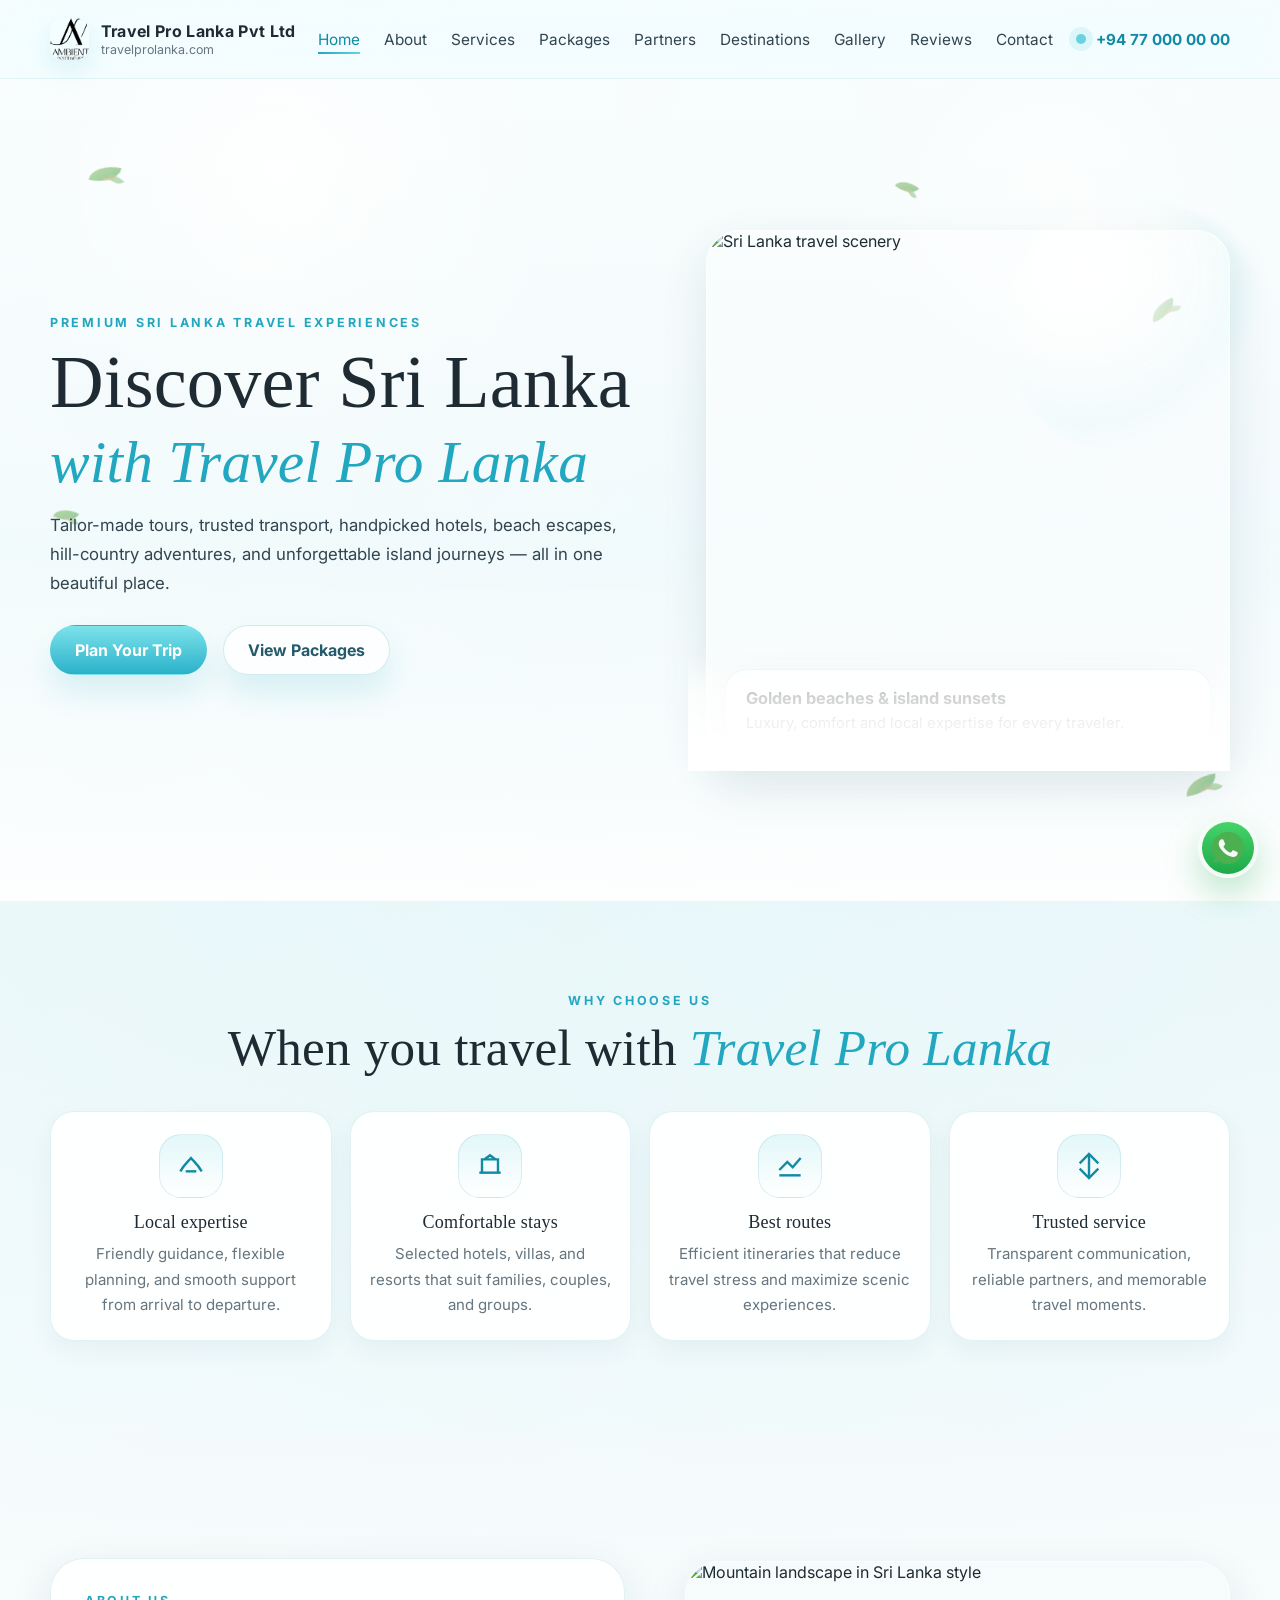
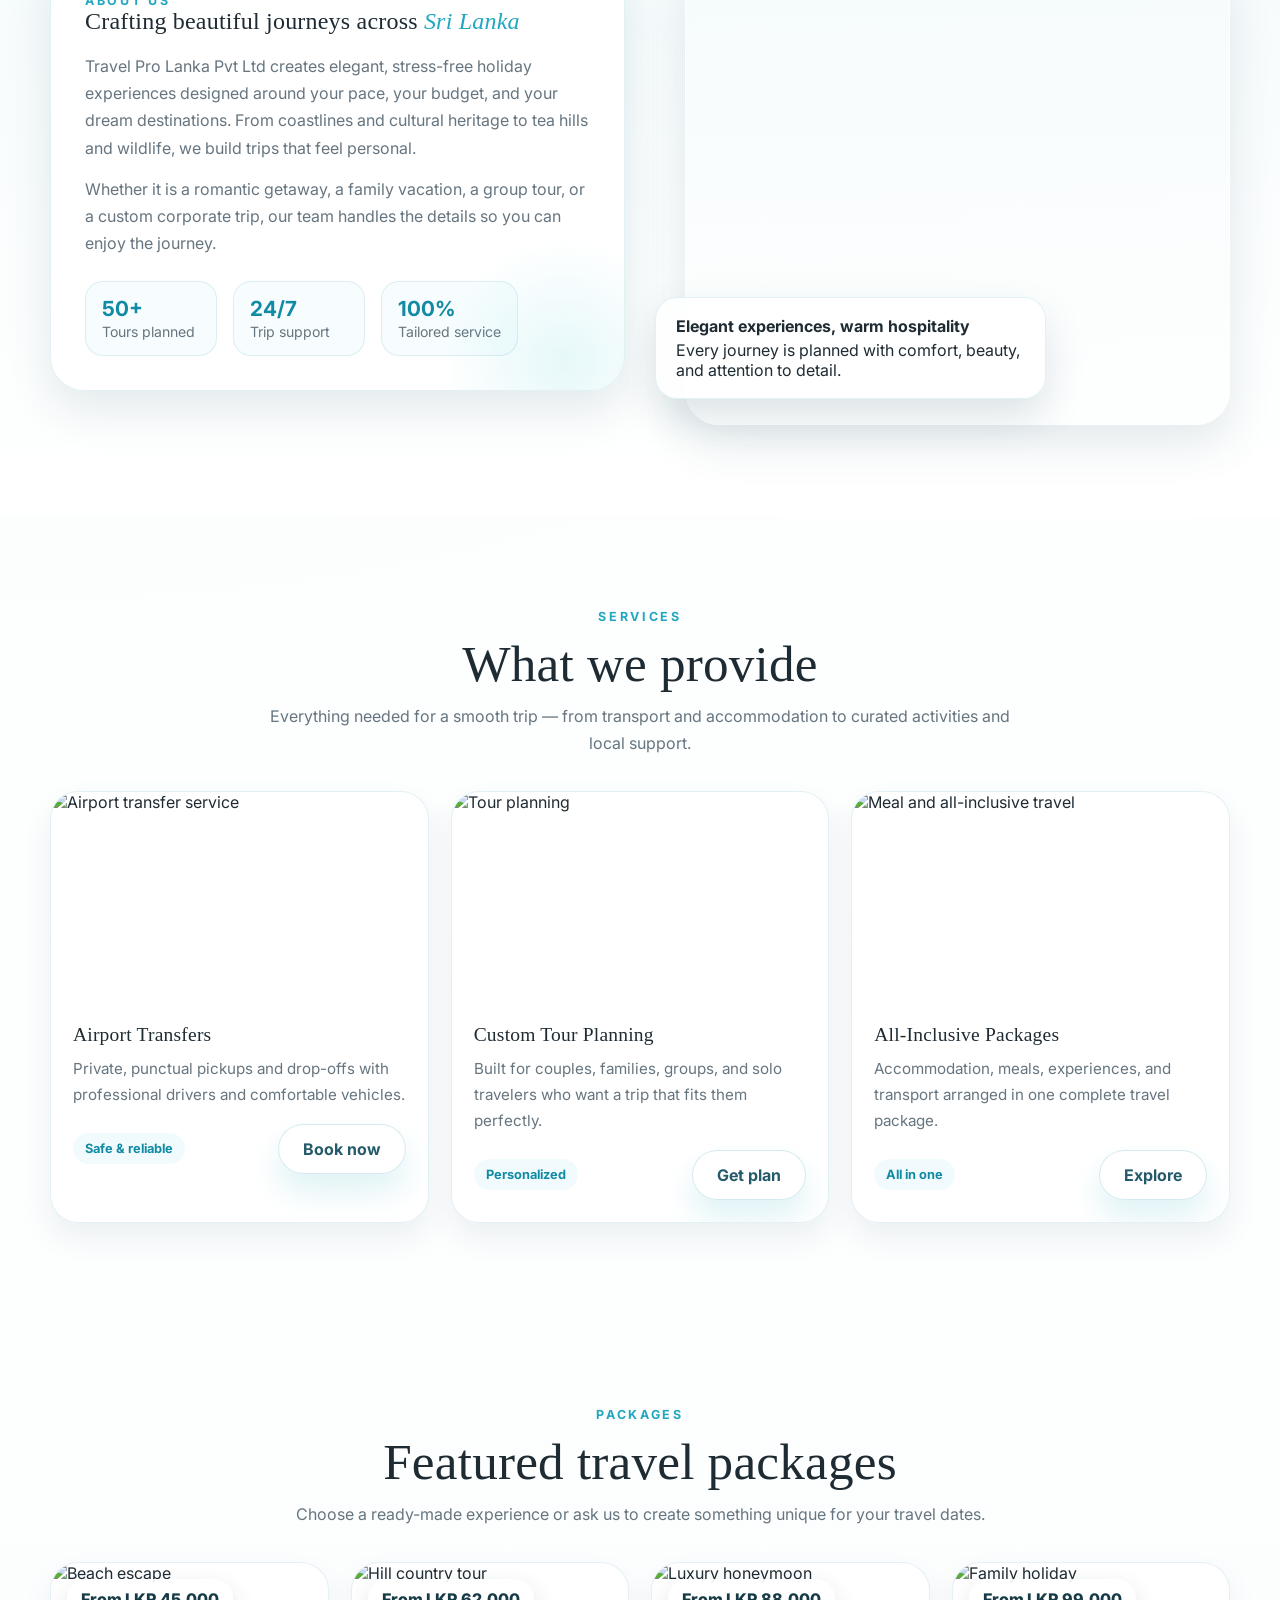
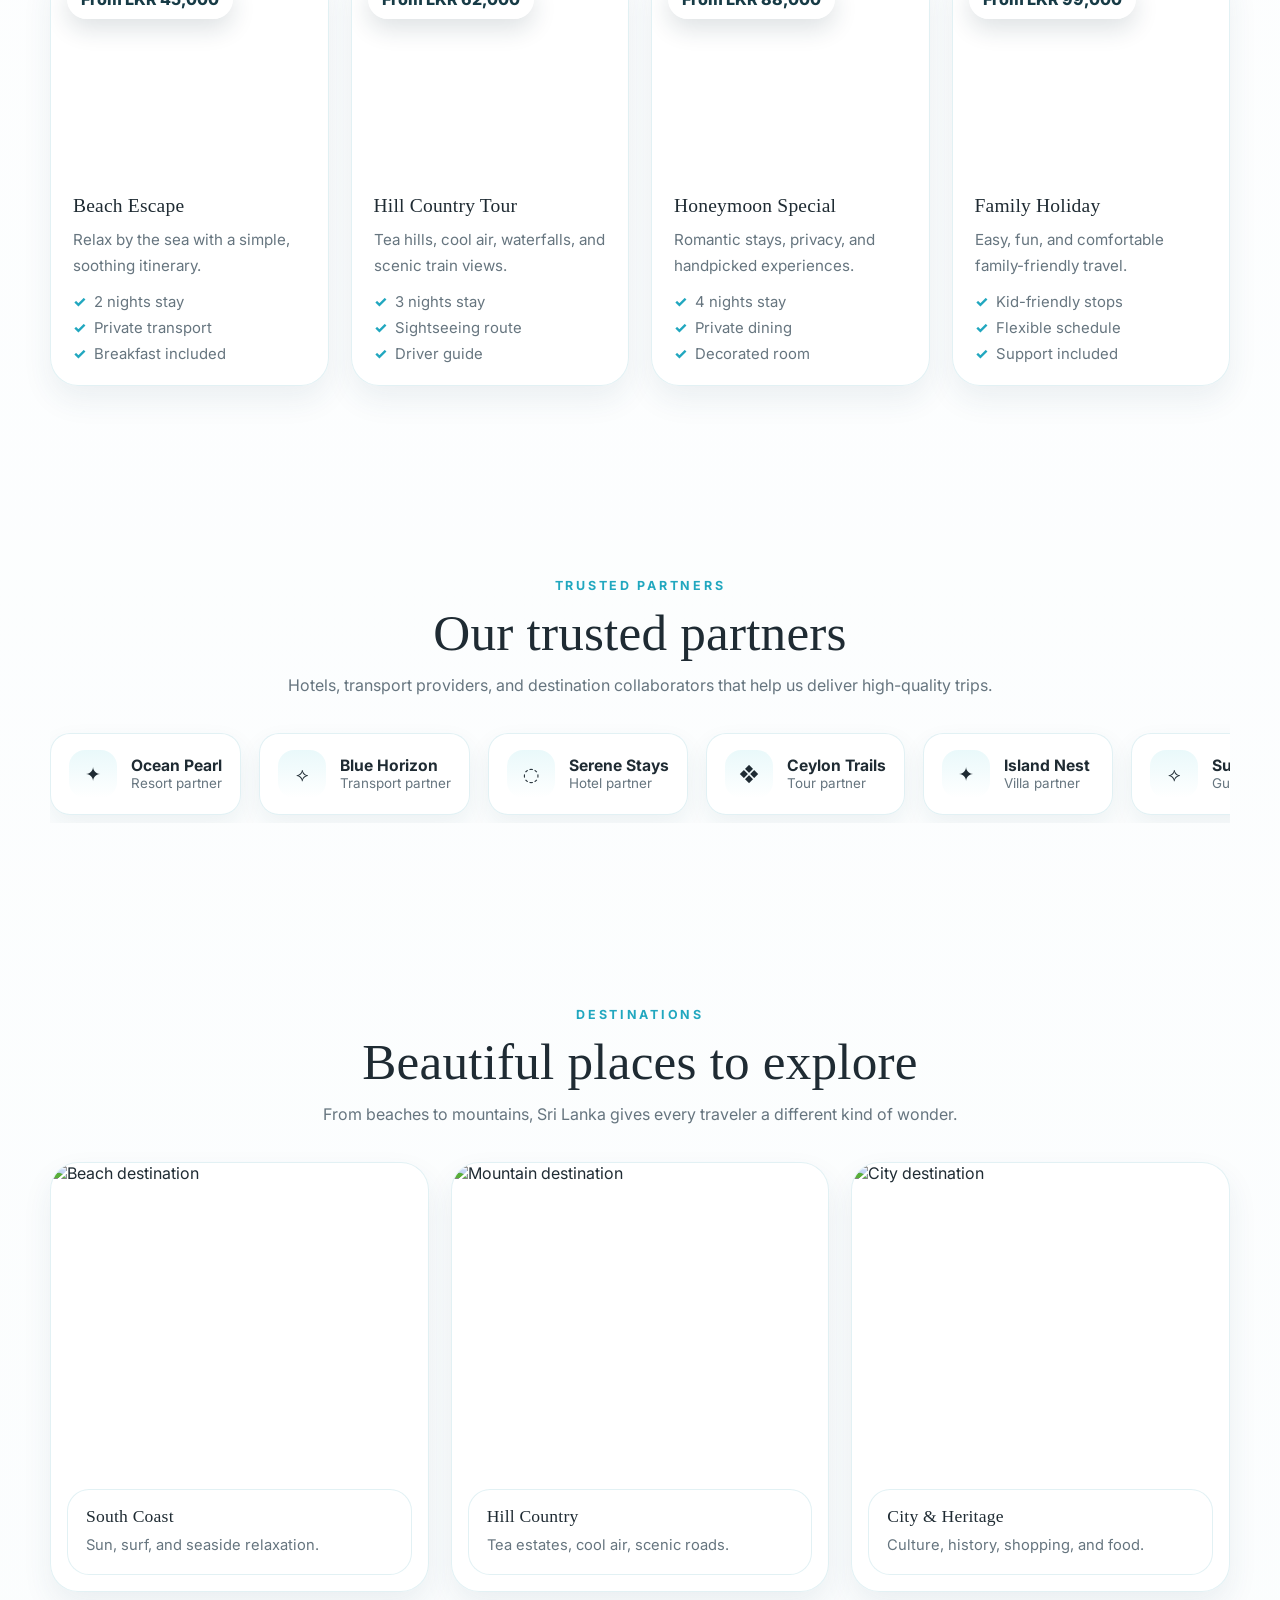
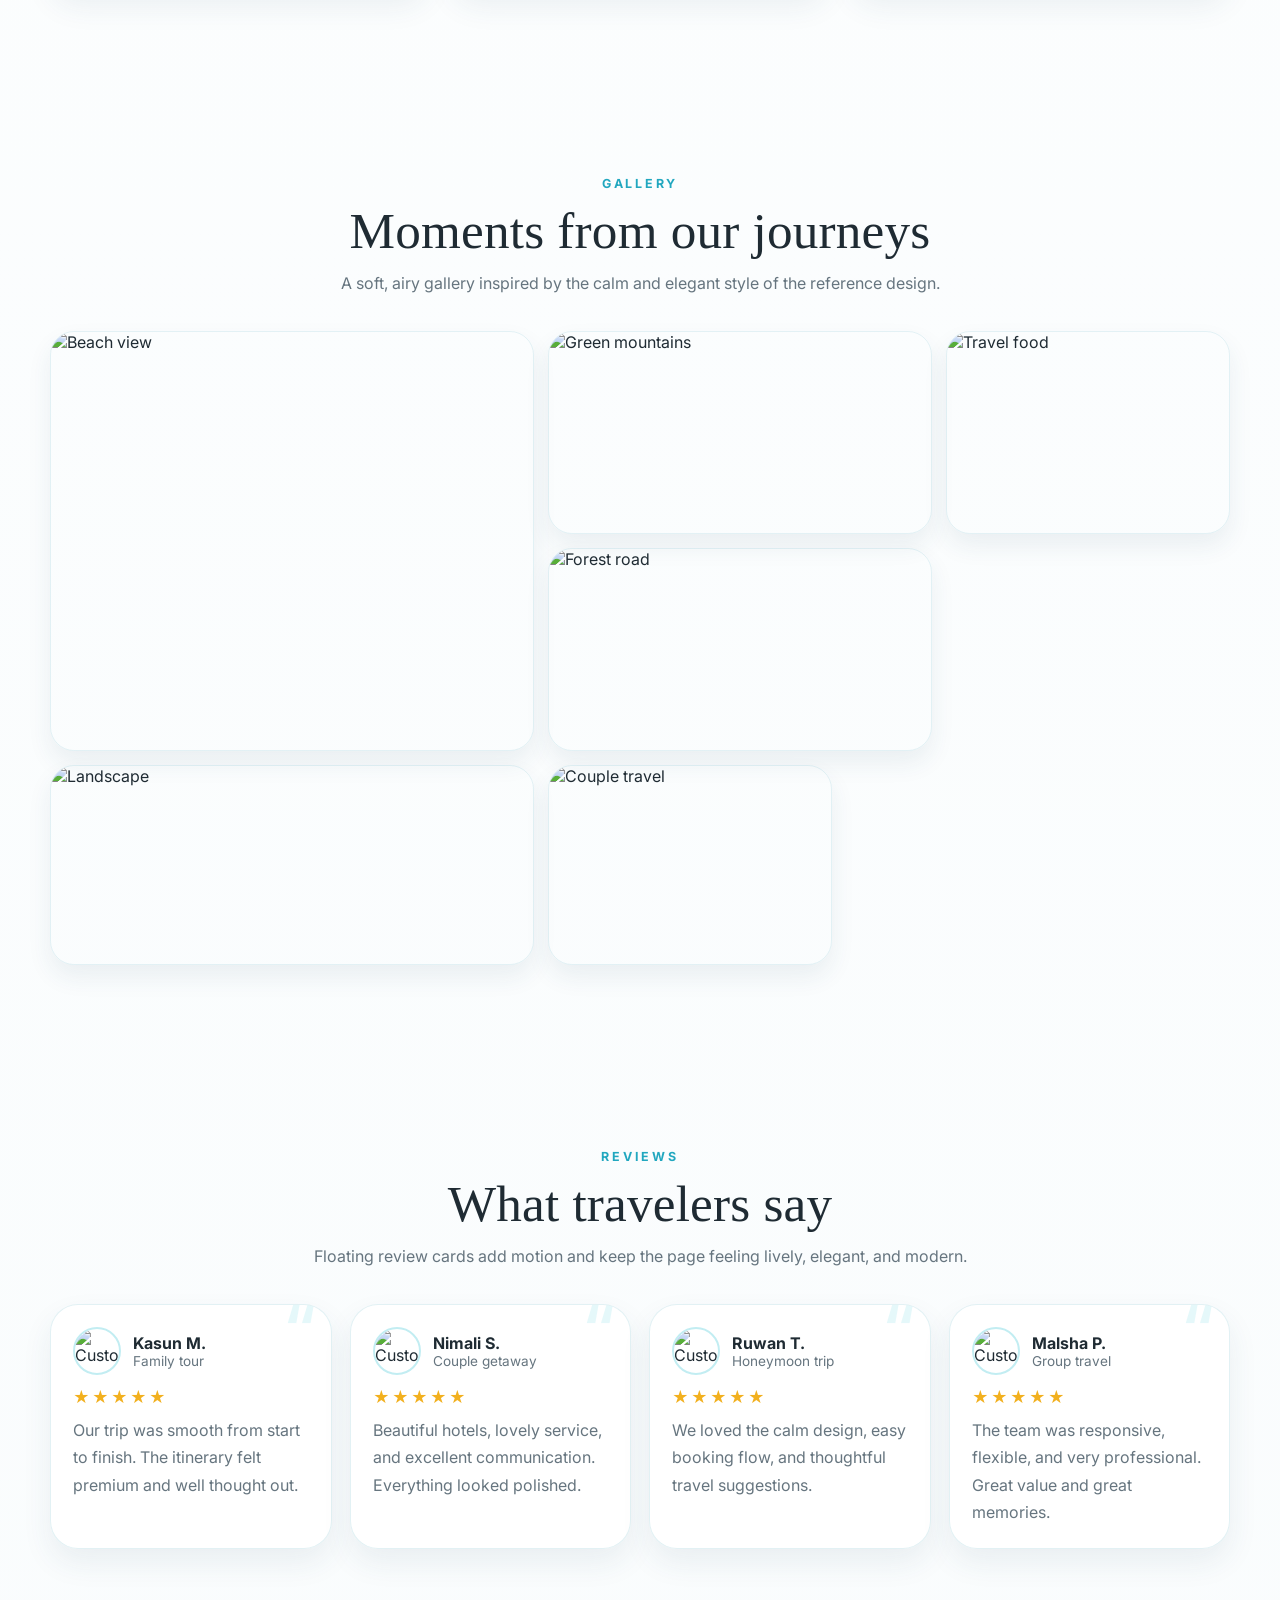
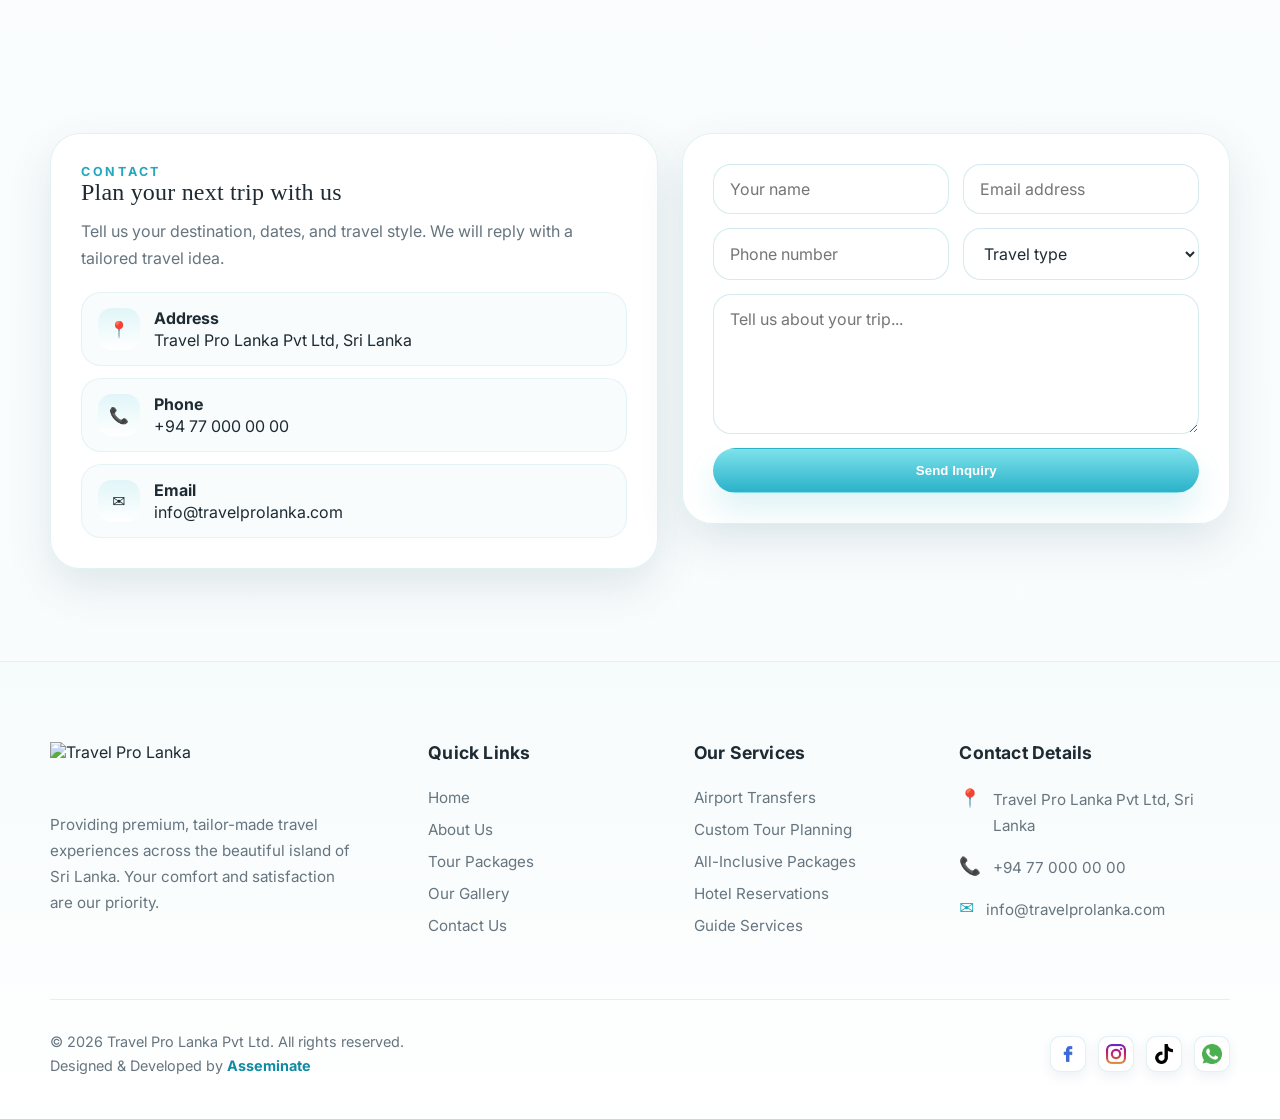
==== index.html @ 20a6cdd2 "split the frontend code" ====
<!DOCTYPE html>
<html lang="en">

<head>
  <meta charset="UTF-8" />
  <meta name="viewport" content="width=device-width, initial-scale=1.0" />
  <title>Travel Pro Lanka Pvt Ltd | Premium Travel Experiences in Sri Lanka</title>
  <meta name="description" content="Travel Pro Lanka Pvt Ltd — Discover premium travel experiences, tailor-made tours, and trusted transport in Sri Lanka." />
  
  <!-- Favicon -->
  <link rel="icon" type="image/png" href="assets/fav-icon.png" />

  <!-- Google Fonts: Inter -->
  <link rel="preconnect" href="https://fonts.googleapis.com">
  <link rel="preconnect" href="https://fonts.gstatic.com" crossorigin>
  <link href="https://fonts.googleapis.com/css2?family=Inter:wght@400;500;700&display=swap" rel="stylesheet">

  <!-- Main Stylesheet -->
  <link rel="stylesheet" href="css/main.css" />
</head>

<body>
  <header class="site-header">
    <div class="container nav" id="navBar">
      <a class="brand" href="#home" aria-label="Travel Pro Lanka Home">
        <img src="assets/logo.png" alt="Travel Pro Lanka Logo" class="brand-logo" />
        <div class="brand-text">
          <strong>Travel Pro Lanka Pvt Ltd</strong>
          <span>travelprolanka.com</span>
        </div>
      </a>

      <nav class="nav-links" aria-label="Primary">
        <a href="#home" class="active">Home</a>
        <a href="#about">About</a>
        <a href="#services">Services</a>
        <a href="#packages">Packages</a>
        <a href="#partners">Partners</a>
        <a href="#destinations">Destinations</a>
        <a href="#gallery">Gallery</a>
        <a href="#reviews">Reviews</a>
        <a href="#contact">Contact</a>
      </nav>

      <a class="nav-cta" href="tel:+94770000000"><span class="phone-dot"></span> +94 77 000 00 00</a>
      <button class="menu-btn" id="menuBtn" aria-label="Open menu" aria-expanded="false">
        <span></span><span></span><span></span>
      </button>
    </div>
  </header>

  <main>
    <!-- Hero Section -->
    <section class="hero" id="home">
      <div class="leaf l1"></div>
      <div class="leaf l2"></div>
      <div class="leaf l3"></div>
      <div class="leaf l4"></div>
      <div class="leaf l5"></div>
      <div class="container">
        <div class="hero-inner">
          <div class="hero-copy">
            <div class="eyebrow">Premium Sri Lanka Travel Experiences</div>
            <h1>
              Discover Sri Lanka
              <span class="accent">with Travel Pro Lanka</span>
            </h1>
            <p>
              Tailor-made tours, trusted transport, handpicked hotels, beach escapes, hill-country adventures,
              and unforgettable island journeys — all in one beautiful place.
            </p>
            <div class="hero-actions">
              <a class="btn btn-primary" href="#contact">Plan Your Trip</a>
              <a class="btn btn-secondary" href="#packages">View Packages</a>
            </div>
          </div>

          <div class="hero-card-wrap">
            <div class="hero-ornament"></div>
            <div class="hero-card" id="heroSliderCard">
              <img id="heroSlideImg" src="https://images.unsplash.com/photo-1548013146-72479768bada?auto=format&fit=crop&w=1400&q=80" alt="Sri Lanka travel scenery" />
              <div class="hero-overlay">
                <strong id="heroSlideTitle">Golden beaches & island sunsets</strong>
                <span id="heroSlideText">Luxury, comfort and local expertise for every traveler.</span>
              </div>
            </div>
            <div class="cloud-band"></div>
          </div>
        </div>
      </div>
    </section>

    <!-- Highlights Section -->
    <section class="section" aria-label="Highlights">
      <div class="container">
        <div class="section-title">
          <div class="eyebrow">Why choose us</div>
          <h2>When you travel with <span class="accent">Travel Pro Lanka</span></h2>
        </div>
        <div class="feature-grid">
          <article class="feature">
            <div class="icon-badge">
              <svg viewBox="0 0 24 24" fill="none" stroke-width="1.8">
                <path d="M4 16c2.5-4.7 5.5-7 8-10 2.5 3 5.5 5.3 8 10" />
                <path d="M8 16h8" />
              </svg>
            </div>
            <h3>Local expertise</h3>
            <p>Friendly guidance, flexible planning, and smooth support from arrival to departure.</p>
          </article>
          <article class="feature">
            <div class="icon-badge">
              <svg viewBox="0 0 24 24" fill="none" stroke-width="1.8">
                <path d="M4 17h16" />
                <path d="M6 17V7h12v10" />
                <path d="M8 7l4-3 4 3" />
              </svg>
            </div>
            <h3>Comfortable stays</h3>
            <p>Selected hotels, villas, and resorts that suit families, couples, and groups.</p>
          </article>
          <article class="feature">
            <div class="icon-badge">
              <svg viewBox="0 0 24 24" fill="none" stroke-width="1.8">
                <path d="M4 15l6-6 4 4 6-7" />
                <path d="M4 19h16" />
              </svg>
            </div>
            <h3>Best routes</h3>
            <p>Efficient itineraries that reduce travel stress and maximize scenic experiences.</p>
          </article>
          <article class="feature">
            <div class="icon-badge">
              <svg viewBox="0 0 24 24" fill="none" stroke-width="1.8">
                <path d="M12 3v18" />
                <path d="M5 10l7-7 7 7" />
                <path d="M5 14l7 7 7-7" />
              </svg>
            </div>
            <h3>Trusted service</h3>
            <p>Transparent communication, reliable partners, and memorable travel moments.</p>
          </article>
        </div>
      </div>
    </section>

    <!-- About Section -->
    <section class="section about" id="about">
      <div class="container about-grid">
        <div class="about-card">
          <div class="eyebrow">About us</div>
          <h2>Crafting beautiful journeys across <span class="accent">Sri Lanka</span></h2>
          <p>
            Travel Pro Lanka Pvt Ltd creates elegant, stress-free holiday experiences designed around your pace,
            your budget, and your dream destinations. From coastlines and cultural heritage to tea hills and wildlife,
            we build trips that feel personal.
          </p>
          <p style="margin-top:14px">
            Whether it is a romantic getaway, a family vacation, a group tour, or a custom corporate trip,
            our team handles the details so you can enjoy the journey.
          </p>
          <div class="about-stats">
            <div class="stat"><strong>50+</strong><span>Tours planned</span></div>
            <div class="stat"><strong>24/7</strong><span>Trip support</span></div>
            <div class="stat"><strong>100%</strong><span>Tailored service</span></div>
          </div>
        </div>

        <div class="about-visual">
          <div class="frame">
            <img src="https://images.unsplash.com/photo-1518546305927-5a555bb7020d?auto=format&fit=crop&w=1400&q=80" alt="Mountain landscape in Sri Lanka style" />
          </div>
          <div class="floating-box">
            <strong>Elegant experiences, warm hospitality</strong>
            <span>Every journey is planned with comfort, beauty, and attention to detail.</span>
          </div>
        </div>
      </div>
    </section>

    <!-- Services Section -->
    <section class="section" id="services">
      <div class="container">
        <div class="section-title">
          <div class="eyebrow">Services</div>
          <h2>What we provide</h2>
          <p>Everything needed for a smooth trip — from transport and accommodation to curated activities and local support.</p>
        </div>
        <div class="cards-grid cards-3">
          <article class="service-card">
            <img src="https://images.unsplash.com/photo-1502920917128-1aa5007646b8?auto=format&fit=crop&w=1200&q=80" alt="Airport transfer service" />
            <div class="card-body">
              <h3>Airport Transfers</h3>
              <p>Private, punctual pickups and drop-offs with professional drivers and comfortable vehicles.</p>
              <div class="card-footer"><span class="pill">Safe & reliable</span><a class="btn btn-secondary" href="#contact">Book now</a></div>
            </div>
          </article>
          <article class="service-card">
            <img src="https://images.unsplash.com/photo-1516183733822-ff3f7d0a7c2a?auto=format&fit=crop&w=1200&q=80" alt="Tour planning" />
            <div class="card-body">
              <h3>Custom Tour Planning</h3>
              <p>Built for couples, families, groups, and solo travelers who want a trip that fits them perfectly.</p>
              <div class="card-footer"><span class="pill">Personalized</span><a class="btn btn-secondary" href="#contact">Get plan</a></div>
            </div>
          </article>
          <article class="service-card">
            <img src="https://images.unsplash.com/photo-1504674900247-0877df9cc836?auto=format&fit=crop&w=1200&q=80" alt="Meal and all-inclusive travel" />
            <div class="card-body">
              <h3>All-Inclusive Packages</h3>
              <p>Accommodation, meals, experiences, and transport arranged in one complete travel package.</p>
              <div class="card-footer"><span class="pill">All in one</span><a class="btn btn-secondary" href="#packages">Explore</a></div>
            </div>
          </article>
        </div>
      </div>
    </section>

    <!-- Packages Section -->
    <section class="section" id="packages">
      <div class="container">
        <div class="section-title">
          <div class="eyebrow">Packages</div>
          <h2>Featured travel packages</h2>
          <p>Choose a ready-made experience or ask us to create something unique for your travel dates.</p>
        </div>
        <div class="cards-grid cards-4">
          <article class="package-card">
            <div class="price">From LKR 45,000</div>
            <img src="https://images.unsplash.com/photo-1483683804023-6ccdb62f86ef?auto=format&fit=crop&w=1200&q=80" alt="Beach escape" />
            <div class="card-body">
              <h3>Beach Escape</h3>
              <p>Relax by the sea with a simple, soothing itinerary.</p>
              <ul>
                <li>2 nights stay</li>
                <li>Private transport</li>
                <li>Breakfast included</li>
              </ul>
            </div>
          </article>
          <article class="package-card">
            <div class="price">From LKR 62,000</div>
            <img src="https://images.unsplash.com/photo-1470770903676-69b98201ea1c?auto=format&fit=crop&w=1200&q=80" alt="Hill country tour" />
            <div class="card-body">
              <h3>Hill Country Tour</h3>
              <p>Tea hills, cool air, waterfalls, and scenic train views.</p>
              <ul>
                <li>3 nights stay</li>
                <li>Sightseeing route</li>
                <li>Driver guide</li>
              </ul>
            </div>
          </article>
          <article class="package-card">
            <div class="price">From LKR 88,000</div>
            <img src="https://images.unsplash.com/photo-1527631746610-bca00a040d60?auto=format&fit=crop&w=1200&q=80" alt="Luxury honeymoon" />
            <div class="card-body">
              <h3>Honeymoon Special</h3>
              <p>Romantic stays, privacy, and handpicked experiences.</p>
              <ul>
                <li>4 nights stay</li>
                <li>Private dining</li>
                <li>Decorated room</li>
              </ul>
            </div>
          </article>
          <article class="package-card">
            <div class="price">From LKR 99,000</div>
            <img src="https://images.unsplash.com/photo-1528127269322-539801943592?auto=format&fit=crop&w=1200&q=80" alt="Family holiday" />
            <div class="card-body">
              <h3>Family Holiday</h3>
              <p>Easy, fun, and comfortable family-friendly travel.</p>
              <ul>
                <li>Kid-friendly stops</li>
                <li>Flexible schedule</li>
                <li>Support included</li>
              </ul>
            </div>
          </article>
        </div>
      </div>
    </section>

    <!-- Partners Section -->
    <section class="section" id="partners">
      <div class="container partners-wrap">
        <div class="section-title">
          <div class="eyebrow">Trusted partners</div>
          <h2>Our trusted partners</h2>
          <p>Hotels, transport providers, and destination collaborators that help us deliver high-quality trips.</p>
        </div>
        <div class="partners-track" aria-label="Partner logos moving">
          <div class="partner">
            <div class="partner-badge">✦</div>
            <div><strong>Ocean Pearl</strong><span>Resort partner</span></div>
          </div>
          <div class="partner">
            <div class="partner-badge">⟡</div>
            <div><strong>Blue Horizon</strong><span>Transport partner</span></div>
          </div>
          <div class="partner">
            <div class="partner-badge">◌</div>
            <div><strong>Serene Stays</strong><span>Hotel partner</span></div>
          </div>
          <div class="partner">
            <div class="partner-badge">❖</div>
            <div><strong>Ceylon Trails</strong><span>Tour partner</span></div>
          </div>
          <div class="partner">
            <div class="partner-badge">✦</div>
            <div><strong>Island Nest</strong><span>Villa partner</span></div>
          </div>
          <div class="partner">
            <div class="partner-badge">⟡</div>
            <div><strong>Summit Path</strong><span>Guide partner</span></div>
          </div>
          <div class="partner">
            <div class="partner-badge">◌</div>
            <div><strong>Golden Coast</strong><span>Beach partner</span></div>
          </div>
          <div class="partner">
            <div class="partner-badge">❖</div>
            <div><strong>Heritage Link</strong><span>Culture partner</span></div>
          </div>
          <div class="partner">
            <div class="partner-badge">✦</div>
            <div><strong>Ocean Pearl</strong><span>Resort partner</span></div>
          </div>
          <div class="partner">
            <div class="partner-badge">⟡</div>
            <div><strong>Blue Horizon</strong><span>Transport partner</span></div>
          </div>
        </div>
      </div>
    </section>

    <!-- Destinations Section -->
    <section class="section" id="destinations">
      <div class="container">
        <div class="section-title">
          <div class="eyebrow">Destinations</div>
          <h2>Beautiful places to explore</h2>
          <p>From beaches to mountains, Sri Lanka gives every traveler a different kind of wonder.</p>
        </div>
        <div class="dest-grid">
          <article class="dest-card">
            <img src="https://images.unsplash.com/photo-1589308078059-be1415eab4c7?auto=format&fit=crop&w=1200&q=80" alt="Beach destination" />
            <div class="dest-overlay">
              <h3>South Coast</h3>
              <p>Sun, surf, and seaside relaxation.</p>
            </div>
          </article>
          <article class="dest-card">
            <img src="https://images.unsplash.com/photo-1542397284385-6010376c5337?auto=format&fit=crop&w=1200&q=80" alt="Mountain destination" />
            <div class="dest-overlay">
              <h3>Hill Country</h3>
              <p>Tea estates, cool air, scenic roads.</p>
            </div>
          </article>
          <article class="dest-card">
            <img src="https://images.unsplash.com/photo-1528127269322-539801943592?auto=format&fit=crop&w=1200&q=80" alt="City destination" />
            <div class="dest-overlay">
              <h3>City & Heritage</h3>
              <p>Culture, history, shopping, and food.</p>
            </div>
          </article>
        </div>
      </div>
    </section>

    <!-- Gallery Section -->
    <section class="section" id="gallery">
      <div class="container">
        <div class="section-title">
          <div class="eyebrow">Gallery</div>
          <h2>Moments from our journeys</h2>
          <p>A soft, airy gallery inspired by the calm and elegant style of the reference design.</p>
        </div>
        <div class="gallery-grid">
          <figure class="g1"><img src="https://images.unsplash.com/photo-1507525428034-b723cf961d3e?auto=format&fit=crop&w=1200&q=80" alt="Beach view" /></figure>
          <figure class="g2"><img src="https://images.unsplash.com/photo-1506744038136-46273834b3fb?auto=format&fit=crop&w=1200&q=80" alt="Green mountains" /></figure>
          <figure class="g3"><img src="https://images.unsplash.com/photo-1519608487953-e999c86e7455?auto=format&fit=crop&w=1200&q=80" alt="Travel food" /></figure>
          <figure class="g4"><img src="https://images.unsplash.com/photo-1441974231531-c6227db76b6e?auto=format&fit=crop&w=1200&q=80" alt="Forest road" /></figure>
          <figure class="g5"><img src="https://images.unsplash.com/photo-1469474968028-56623f02e42e?auto=format&fit=crop&w=1200&q=80" alt="Landscape" /></figure>
          <figure class="g6"><img src="https://images.unsplash.com/photo-1500648767791-00dcc994a43e?auto=format&fit=crop&w=1200&q=80" alt="Couple travel" /></figure>
        </div>
      </div>
    </section>

    <!-- Reviews Section -->
    <section class="section reviews-wrap" id="reviews">
      <div class="container">
        <div class="section-title">
          <div class="eyebrow">Reviews</div>
          <h2>What travelers say</h2>
          <p>Floating review cards add motion and keep the page feeling lively, elegant, and modern.</p>
        </div>
        <div class="reviews-float">
          <article class="review-card">
            <div class="review-top">
              <div class="avatar"><img src="https://i.pravatar.cc/120?img=12" alt="Customer" /></div>
              <div><strong>Kasun M.</strong><span>Family tour</span></div>
            </div>
            <div class="stars">★★★★★</div>
            <p>Our trip was smooth from start to finish. The itinerary felt premium and well thought out.</p>
          </article>
          <article class="review-card">
            <div class="review-top">
              <div class="avatar"><img src="https://i.pravatar.cc/120?img=32" alt="Customer" /></div>
              <div><strong>Nimali S.</strong><span>Couple getaway</span></div>
            </div>
            <div class="stars">★★★★★</div>
            <p>Beautiful hotels, lovely service, and excellent communication. Everything looked polished.</p>
          </article>
          <article class="review-card">
            <div class="review-top">
              <div class="avatar"><img src="https://i.pravatar.cc/120?img=45" alt="Customer" /></div>
              <div><strong>Ruwan T.</strong><span>Honeymoon trip</span></div>
            </div>
            <div class="stars">★★★★★</div>
            <p>We loved the calm design, easy booking flow, and thoughtful travel suggestions.</p>
          </article>
          <article class="review-card">
            <div class="review-top">
              <div class="avatar"><img src="https://i.pravatar.cc/120?img=56" alt="Customer" /></div>
              <div><strong>Malsha P.</strong><span>Group travel</span></div>
            </div>
            <div class="stars">★★★★★</div>
            <p>The team was responsive, flexible, and very professional. Great value and great memories.</p>
          </article>
        </div>
      </div>
    </section>

    <!-- Contact Section -->
    <section class="section" id="contact">
      <div class="container contact-grid">
        <div class="contact-panel">
          <div class="eyebrow">Contact</div>
          <h2>Plan your next trip with us</h2>
          <p style="margin-top:12px">Tell us your destination, dates, and travel style. We will reply with a tailored travel idea.</p>
          <div class="contact-list">
            <div class="contact-item">
              <div class="mini">📍</div>
              <div><strong>Address</strong><span>Travel Pro Lanka Pvt Ltd, Sri Lanka</span></div>
            </div>
            <div class="contact-item">
              <div class="mini">📞</div>
              <div><strong>Phone</strong><span>+94 77 000 00 00</span></div>
            </div>
            <div class="contact-item">
              <div class="mini">✉️</div>
              <div><strong>Email</strong><span>info@travelprolanka.com</span></div>
            </div>
          </div>
        </div>
        <div class="form-panel">
          <form>
            <div class="input-row">
              <input type="text" placeholder="Your name" aria-label="Your name" />
              <input type="email" placeholder="Email address" aria-label="Email address" />
            </div>
            <div class="input-row">
              <input type="tel" placeholder="Phone number" aria-label="Phone number" />
              <select aria-label="Travel type">
                <option>Travel type</option>
                <option>Family trip</option>
                <option>Couple / Honeymoon</option>
                <option>Group tour</option>
                <option>Corporate travel</option>
              </select>
            </div>
            <textarea placeholder="Tell us about your trip..."></textarea>
            <button class="btn btn-primary" type="button">Send Inquiry</button>
          </form>
        </div>
      </div>
    </section>
  </main>

  <!-- Enhanced Footer -->
  <footer class="footer">
    <div class="container">
      <div class="footer-grid">
        <!-- Brand Col -->
        <div class="footer-col footer-about">
          <img src="assets/footer-logo.png" alt="Travel Pro Lanka" class="footer-logo" />
          <p>Providing premium, tailor-made travel experiences across the beautiful island of Sri Lanka. Your comfort and satisfaction are our priority.</p>
        </div>

        <!-- Quick Links Col -->
        <div class="footer-col footer-links">
          <h4>Quick Links</h4>
          <ul>
            <li><a href="#home">Home</a></li>
            <li><a href="#about">About Us</a></li>
            <li><a href="#packages">Tour Packages</a></li>
            <li><a href="#gallery">Our Gallery</a></li>
            <li><a href="#contact">Contact Us</a></li>
          </ul>
        </div>

        <!-- Services Col -->
        <div class="footer-col footer-services">
          <h4>Our Services</h4>
          <ul>
            <li><a href="#services">Airport Transfers</a></li>
            <li><a href="#services">Custom Tour Planning</a></li>
            <li><a href="#services">All-Inclusive Packages</a></li>
            <li><a href="#services">Hotel Reservations</a></li>
            <li><a href="#services">Guide Services</a></li>
          </ul>
        </div>

        <!-- Contact Col -->
        <div class="footer-col footer-contact">
          <h4>Contact Details</h4>
          <div class="contact-detail">
            <span class="icon">📍</span>
            <p>Travel Pro Lanka Pvt Ltd, Sri Lanka</p>
          </div>
          <div class="contact-detail">
            <span class="icon">📞</span>
            <p>+94 77 000 00 00</p>
          </div>
          <div class="contact-detail">
            <span class="icon">✉️</span>
            <p>info@travelprolanka.com</p>
          </div>
        </div>
      </div>

      <div class="footer-bottom">
        <div class="footer-copyright">
          <p>&copy; 2026 Travel Pro Lanka Pvt Ltd. All rights reserved.</p>
          <p>Designed & Developed by <a href="https://www.asseminate.com/" target="_blank" rel="noopener noreferrer">Asseminate</a></p>
        </div>

        <div class="social-links">
          <a href="#" class="social-icon" aria-label="Facebook"><img src="assets/facebook.png" alt="Facebook" /></a>
          <a href="#" class="social-icon" aria-label="Instagram"><img src="assets/instagram.png" alt="Instagram" /></a>
          <a href="#" class="social-icon" aria-label="TikTok"><img src="assets/tiktok.png" alt="TikTok" /></a>
          <a href="https://wa.me/94770000000" class="social-icon" aria-label="WhatsApp"><img src="assets/whatsapp.png" alt="WhatsApp" /></a>
        </div>
      </div>
    </div>
  </footer>

  <!-- Floating WhatsApp Button -->
  <a class="whatsapp-float" href="https://wa.me/94770000000" target="_blank" rel="noopener noreferrer" aria-label="WhatsApp chat">
    <img src="assets/whatsapp.png" alt="WhatsApp" />
  </a>

  <!-- Main JavaScript -->
  <script src="js/main.js" defer></script>
</body>

</html>
---- css/main.css ----
/* 
  Travel Pro Lanka Pvt Ltd - Main Stylesheet
  Clean, modern, and responsive travel website design.
*/

:root {
  --bg: #ffffff;
  --soft: #f8fbfc;
  --aqua: #67d3df;
  --aqua-deep: #21a7bf;
  --aqua-dark: #118aa4;
  --text: #1f2b33;
  --muted: #66757f;
  --line: rgba(17, 138, 164, .12);
  --card: rgba(255, 255, 255, .92);
  --shadow: 0 18px 45px rgba(32, 80, 97, .12);
  --radius: 28px;
  --radius-sm: 18px;
  --container: 1180px;
}

* {
  box-sizing: border-box;
}

html {
  scroll-behavior: smooth;
}

body {
  margin: 0;
  font-family: 'Inter', ui-sans-serif, system-ui, -apple-system, BlinkMacSystemFont, "Segoe UI", sans-serif;
  color: var(--text);
  background:
    radial-gradient(circle at top left, rgba(103, 211, 223, .16), transparent 30%),
    radial-gradient(circle at top right, rgba(230, 245, 248, .9), transparent 28%),
    linear-gradient(180deg, #fff 0%, #f9fcfd 100%);
  overflow-x: hidden;
}

h1,
h2,
h3,
h4 {
  margin: 0;
  font-family: Georgia, "Times New Roman", serif;
  font-weight: 500;
  letter-spacing: .2px
}

p {
  margin: 0;
  line-height: 1.7;
  color: var(--muted)
}

a {
  text-decoration: none;
  color: inherit;
  transition: .25s ease;
}

img {
  max-width: 100%;
  display: block
}

.container {
  width: min(var(--container), calc(100% - 40px));
  margin: 0 auto
}

.section {
  padding: 92px 0;
  position: relative
}

.section-title {
  display: flex;
  flex-direction: column;
  align-items: center;
  text-align: center;
  gap: 10px;
  margin-bottom: 34px
}

.section-title h2 {
  font-size: clamp(2rem, 4vw, 3.25rem)
}

.section-title p {
  max-width: 740px
}

.eyebrow {
  color: var(--aqua-deep);
  text-transform: uppercase;
  font-size: .78rem;
  letter-spacing: .22em;
  font-weight: 700
}

.accent {
  color: var(--aqua-deep);
  font-style: italic
}

/* subtle floral / leaf ambience */
.leaf,
.leaf::before,
.leaf::after {
  position: absolute;
  pointer-events: none;
  content: ""
}

.leaf {
  width: 30px;
  height: 18px;
  background: linear-gradient(135deg, rgba(144, 190, 80, .95), rgba(48, 147, 78, .95));
  border-radius: 100% 0 100% 0;
  filter: blur(.1px);
  opacity: .55;
  transform: rotate(12deg)
}

.leaf::before {
  width: 16px;
  height: 10px;
  background: inherit;
  border-radius: 100% 0 100% 0;
  left: 18px;
  top: 7px;
  transform: rotate(35deg);
  opacity: .75
}

.leaf::after {
  width: 12px;
  height: 2px;
  background: #b79f5d;
  left: 14px;
  top: 12px;
  transform: rotate(-18deg);
  border-radius: 3px
}

.cloud-band {
  position: absolute;
  left: 0;
  right: 0;
  bottom: -1px;
  height: 120px;
  background: linear-gradient(180deg, rgba(255, 255, 255, 0), rgba(255, 255, 255, .78) 36%, #fff 90%)
}

/* Header */
.site-header {
  position: sticky;
  top: 0;
  z-index: 50;
  backdrop-filter: saturate(180%) blur(16px);
  background: rgba(255, 255, 255, .72);
  border-bottom: 1px solid rgba(17, 138, 164, .08);
}

.nav {
  height: 78px;
  display: flex;
  align-items: center;
  justify-content: space-between;
  gap: 18px;
}

.brand {
  display: flex;
  align-items: center;
  gap: 12px;
  min-width: max-content
}

.brand-logo {
  height: 42px;
  width: auto;
  border-radius: 14px;
  box-shadow: 0 10px 24px rgba(33, 167, 191, .12);
}

.brand-text strong {
  display: block;
  font-size: 1rem;
  letter-spacing: .02em
}

.brand-text span {
  display: block;
  font-size: .78rem;
  color: var(--muted);
  margin-top: 1px
}

.nav-links {
  display: flex;
  align-items: center;
  gap: 24px;
  font-size: .96rem;
  color: #31444f
}

.nav-links a {
  position: relative;
  padding: .35rem 0;
  transition: .25s ease
}

.nav-links a::after {
  content: "";
  position: absolute;
  left: 0;
  bottom: 0;
  width: 100%;
  height: 2px;
  transform: scaleX(0);
  transform-origin: left;
  background: linear-gradient(90deg, var(--aqua-deep), var(--aqua));
  transition: .25s ease;
}

.nav-links a:hover,
.nav-links a.active {
  color: var(--aqua-dark)
}

.nav-links a:hover::after,
.nav-links a.active::after {
  transform: scaleX(1)
}

.nav-cta {
  display: flex;
  align-items: center;
  gap: 10px;
  color: var(--aqua-dark);
  font-weight: 700;
  font-size: .95rem
}

.phone-dot {
  width: 10px;
  height: 10px;
  border-radius: 50%;
  background: var(--aqua);
  box-shadow: 0 0 0 7px rgba(103, 211, 223, .16)
}

.menu-btn {
  display: none;
  border: 0;
  background: transparent;
  cursor: pointer;
  width: 44px;
  height: 44px;
  border-radius: 14px
}

.menu-btn span {
  display: block;
  width: 22px;
  height: 2px;
  margin: 5px auto;
  background: #31505f;
  border-radius: 10px
}

/* Hero */
.hero {
  position: relative;
  min-height: calc(100vh - 78px);
  display: flex;
  align-items: center;
  overflow: hidden;
  background:
    linear-gradient(180deg, rgba(255, 255, 255, .65), rgba(255, 255, 255, .2)),
    url('https://images.unsplash.com/photo-1507525428034-b723cf961d3e?auto=format&fit=crop&w=1800&q=80') center/cover no-repeat;
}

.hero::before {
  content: "";
  position: absolute;
  inset: 0;
  background:
    radial-gradient(circle at 22% 12%, rgba(255, 255, 255, .85), transparent 23%),
    radial-gradient(circle at 82% 14%, rgba(255, 255, 255, .58), transparent 18%),
    linear-gradient(180deg, rgba(255, 255, 255, .48) 0%, rgba(255, 255, 255, .2) 58%, rgba(255, 255, 255, .9) 100%);
}

.hero .container {
  position: relative;
  z-index: 1
}

.hero-inner {
  display: grid;
  grid-template-columns: 1.05fr .95fr;
  align-items: center;
  gap: 38px
}

.hero-copy {
  padding: 30px 0 20px;
  text-align: left;
  animation: fadeUp .9s ease both;
}

.hero-copy .eyebrow {
  margin-bottom: 14px
}

.hero-copy h1 {
  font-size: clamp(2.5rem, 5.8vw, 5.2rem);
  line-height: 1.03;
  text-shadow: 0 10px 30px rgba(255, 255, 255, .35);
}

.hero-copy h1 .accent {
  display: block;
  font-size: .8em;
  margin-top: 12px
}

.hero-copy p {
  max-width: 640px;
  margin-top: 18px;
  font-size: 1.05rem;
  color: #31444f
}

.hero-actions {
  display: flex;
  gap: 16px;
  align-items: center;
  margin-top: 28px;
  flex-wrap: wrap
}

.btn {
  display: inline-flex;
  align-items: center;
  justify-content: center;
  gap: 10px;
  padding: 14px 24px;
  border-radius: 999px;
  border: 1px solid transparent;
  font-weight: 700;
  cursor: pointer;
  transition: .25s ease;
  box-shadow: 0 18px 30px rgba(33, 167, 191, .14);
}

.btn-primary {
  background: linear-gradient(180deg, #7de2ea, #2ab2ca);
  color: white
}

.btn-secondary {
  background: rgba(255, 255, 255, .8);
  color: #245a6a;
  border-color: rgba(17, 138, 164, .18)
}

.btn:hover {
  transform: translateY(-2px);
  box-shadow: 0 22px 40px rgba(33, 167, 191, .2)
}

.hero-card-wrap {
  position: relative;
  min-height: 560px;
  animation: float 8s ease-in-out infinite
}

.hero-card {
  position: absolute;
  inset: 20px 0 0 18px;
  border-radius: 34px;
  overflow: hidden;
  box-shadow: var(--shadow);
  border: 1px solid rgba(255, 255, 255, .65);
  background: rgba(255, 255, 255, .4);
}

.hero-card img {
  width: 100%;
  height: 100%;
  object-fit: cover;
  transition: opacity 0.5s ease-in-out;
}

.hero-overlay {
  position: absolute;
  inset: auto 18px 18px 18px;
  padding: 18px 20px;
  background: rgba(255, 255, 255, .82);
  border: 1px solid rgba(17, 138, 164, .1);
  border-radius: 22px;
  box-shadow: 0 15px 35px rgba(23, 52, 61, .12);
  backdrop-filter: blur(10px);
}

.hero-overlay strong {
  display: block;
  font-size: 1.02rem;
  margin-bottom: 4px
}

.hero-overlay span {
  font-size: .92rem;
  color: var(--muted)
}

.hero-ornament {
  position: absolute;
  right: -34px;
  top: -12px;
  width: 260px;
  height: 260px;
  border-radius: 50%;
  background: radial-gradient(circle at 30% 30%, rgba(255, 255, 255, .95), rgba(255, 255, 255, .15) 36%, rgba(103, 211, 223, .08) 58%, transparent 70%);
  filter: blur(4px)
}

/* Features */
.feature-grid {
  display: grid;
  grid-template-columns: repeat(4, 1fr);
  gap: 18px
}

.feature {
  background: var(--card);
  border: 1px solid var(--line);
  border-radius: 24px;
  padding: 22px 18px;
  box-shadow: 0 10px 24px rgba(32, 80, 97, .06);
  text-align: center;
  transition: .25s ease;
}

.feature:hover {
  transform: translateY(-6px);
  box-shadow: 0 18px 32px rgba(32, 80, 97, .12)
}

.icon-badge {
  width: 64px;
  height: 64px;
  margin: 0 auto 14px;
  border-radius: 22px;
  display: grid;
  place-items: center;
  background: linear-gradient(180deg, rgba(103, 211, 223, .18), rgba(255, 255, 255, .85));
  border: 1px solid rgba(17, 138, 164, .13);
}

.icon-badge svg {
  width: 32px;
  height: 32px;
  stroke: var(--aqua-dark)
}

.feature h3 {
  font-size: 1.13rem;
  margin-bottom: 8px
}

.feature p {
  font-size: .94rem
}

/* About */
.about {
  background: linear-gradient(180deg, rgba(244, 250, 251, .7), rgba(255, 255, 255, .95));
}

.about-grid {
  display: grid;
  grid-template-columns: 1fr 1fr;
  gap: 30px;
  align-items: center
}

.about-card {
  background: rgba(255, 255, 255, .9);
  border: 1px solid var(--line);
  border-radius: 34px;
  box-shadow: var(--shadow);
  padding: 34px;
  position: relative;
  overflow: hidden;
}

.about-card::after {
  content: "";
  position: absolute;
  inset: auto -80px -110px auto;
  width: 280px;
  height: 280px;
  border-radius: 50%;
  background: radial-gradient(circle, rgba(103, 211, 223, .16), transparent 62%);
}

.about-card h2 {
  margin-bottom: 18px
}

.about-stats {
  display: flex;
  gap: 16px;
  margin-top: 24px;
  flex-wrap: wrap
}

.stat {
  padding: 14px 16px;
  background: #f7fdfe;
  border: 1px solid rgba(17, 138, 164, .12);
  border-radius: 18px;
  min-width: 132px
}

.stat strong {
  display: block;
  font-size: 1.3rem;
  color: var(--aqua-dark)
}

.stat span {
  font-size: .88rem;
  color: var(--muted)
}

.about-visual {
  position: relative;
  min-height: 500px
}

.about-visual .frame {
  position: absolute;
  inset: 36px 0 0 30px;
  border-radius: 34px;
  overflow: hidden;
  box-shadow: var(--shadow);
  border: 1px solid rgba(255, 255, 255, .8)
}

.about-visual .frame img {
  width: 100%;
  height: 100%;
  object-fit: cover
}

.about-visual .floating-box {
  position: absolute;
  left: 0;
  bottom: 26px;
  width: 68%;
  padding: 18px 20px;
  border-radius: 22px;
  background: rgba(255, 255, 255, .82);
  border: 1px solid rgba(17, 138, 164, .12);
  box-shadow: 0 18px 38px rgba(32, 80, 97, .15);
  backdrop-filter: blur(10px);
}

.about-visual .floating-box strong {
  display: block;
  margin-bottom: 4px
}

/* Services / Packages */
.cards-grid {
  display: grid;
  gap: 22px
}

.cards-3 {
  grid-template-columns: repeat(3, 1fr)
}

.cards-4 {
  grid-template-columns: repeat(4, 1fr)
}

.service-card,
.package-card,
.dest-card,
.review-card {
  background: var(--card);
  border: 1px solid var(--line);
  border-radius: 28px;
  overflow: hidden;
  box-shadow: 0 14px 30px rgba(32, 80, 97, .08);
}

.service-card img,
.package-card img,
.dest-card img {
  width: 100%;
  height: 210px;
  object-fit: cover
}

.card-body {
  padding: 22px
}

.card-body h3 {
  margin-bottom: 10px;
  font-size: 1.22rem
}

.card-body p {
  font-size: .95rem
}

.card-footer {
  margin-top: 16px;
  display: flex;
  justify-content: space-between;
  align-items: center;
  gap: 10px
}

.pill {
  display: inline-flex;
  align-items: center;
  padding: 8px 12px;
  border-radius: 999px;
  background: #f1fbfd;
  color: var(--aqua-dark);
  font-size: .8rem;
  font-weight: 700
}

.package-card {
  position: relative
}

.price {
  position: absolute;
  top: 16px;
  left: 16px;
  padding: 10px 14px;
  border-radius: 999px;
  background: rgba(255, 255, 255, .9);
  font-weight: 800;
  color: #173b46;
  box-shadow: 0 10px 24px rgba(23, 52, 61, .14)
}

.package-card ul {
  margin: 14px 0 0;
  padding: 0;
  list-style: none;
  display: grid;
  gap: 8px
}

.package-card li {
  font-size: .93rem;
  color: var(--muted)
}

.package-card li::before {
  content: "✓";
  color: var(--aqua-deep);
  font-weight: 800;
  margin-right: 8px
}

/* Partners */
.partners-wrap {
  position: relative;
  overflow: hidden;
  padding: 8px 0
}

.partners-track {
  display: flex;
  gap: 18px;
  width: max-content;
  animation: marquee 22s linear infinite;
}

.partner {
  min-width: 190px;
  padding: 16px 18px;
  background: rgba(255, 255, 255, .9);
  border: 1px solid var(--line);
  border-radius: 20px;
  box-shadow: 0 10px 24px rgba(32, 80, 97, .07);
  display: flex;
  align-items: center;
  gap: 14px;
}

.partner-badge {
  width: 48px;
  height: 48px;
  border-radius: 16px;
  display: grid;
  place-items: center;
  background: linear-gradient(180deg, rgba(103, 211, 223, .14), rgba(255, 255, 255, .92));
  font-size: 1.2rem
}

.partner strong {
  display: block;
  font-size: .98rem
}

.partner span {
  display: block;
  color: var(--muted);
  font-size: .84rem
}

/* Destinations */
.dest-grid {
  display: grid;
  grid-template-columns: repeat(3, 1fr);
  gap: 22px
}

.dest-card {
  position: relative;
  min-height: 430px
}

.dest-card img {
  height: 100%
}

.dest-overlay {
  position: absolute;
  inset: auto 16px 16px 16px;
  padding: 16px 18px;
  border-radius: 22px;
  background: rgba(255, 255, 255, .88);
  backdrop-filter: blur(10px);
  border: 1px solid rgba(17, 138, 164, .12)
}

.dest-overlay h3 {
  font-size: 1.1rem;
  margin-bottom: 6px
}

.dest-overlay p {
  font-size: .92rem
}

/* Gallery */
.gallery-grid {
  display: grid;
  grid-template-columns: repeat(12, 1fr);
  gap: 14px
}

.gallery-grid figure {
  margin: 0;
  overflow: hidden;
  border-radius: 24px;
  box-shadow: 0 12px 24px rgba(32, 80, 97, .08);
  border: 1px solid rgba(17, 138, 164, .1)
}

.gallery-grid img {
  width: 100%;
  height: 100%;
  object-fit: cover;
  transition: .3s ease
}

.gallery-grid figure:hover img {
  transform: scale(1.06)
}

.g1 {
  grid-column: span 5;
  grid-row: span 2;
  min-height: 420px
}

.g2 {
  grid-column: span 4;
  min-height: 200px
}

.g3 {
  grid-column: span 3;
  min-height: 200px
}

.g4 {
  grid-column: span 4;
  min-height: 200px
}

.g5 {
  grid-column: span 5;
  min-height: 200px
}

.g6 {
  grid-column: span 3;
  min-height: 200px
}

/* Reviews floating */
.reviews-wrap {
  position: relative
}

.reviews-float {
  display: grid;
  grid-template-columns: repeat(4, 1fr);
  gap: 18px;
  position: relative;
}

.review-card {
  padding: 22px;
  position: relative;
  overflow: hidden;
  animation: float 7s ease-in-out infinite
}

.review-card:nth-child(2) {
  animation-delay: -1.2s
}

.review-card:nth-child(3) {
  animation-delay: -2.1s
}

.review-card:nth-child(4) {
  animation-delay: -.7s
}

.review-card::before {
  content: "“";
  position: absolute;
  top: -18px;
  right: 14px;
  font-size: 6rem;
  color: rgba(103, 211, 223, .17);
  line-height: 1
}

.stars {
  color: #f2b01e;
  letter-spacing: 2px;
  margin: 4px 0 10px
}

.review-top {
  display: flex;
  align-items: center;
  gap: 12px;
  margin-bottom: 12px
}

.avatar {
  width: 48px;
  height: 48px;
  border-radius: 50%;
  overflow: hidden;
  flex: 0 0 auto;
  border: 2px solid rgba(103, 211, 223, .4)
}

.avatar img {
  width: 100%;
  height: 100%;
  object-fit: cover
}

.review-top strong {
  display: block
}

.review-top span {
  display: block;
  font-size: .85rem;
  color: var(--muted)
}

/* Contact */
.contact-grid {
  display: grid;
  grid-template-columns: 1fr .9fr;
  gap: 24px;
  align-items: start
}

.contact-panel,
.form-panel {
  background: rgba(255, 255, 255, .92);
  border: 1px solid var(--line);
  border-radius: 30px;
  box-shadow: var(--shadow);
  padding: 30px;
}

.contact-list {
  display: grid;
  gap: 12px;
  margin-top: 20px
}

.contact-item {
  display: flex;
  align-items: flex-start;
  gap: 14px;
  padding: 15px 16px;
  border-radius: 20px;
  background: #f8fcfd;
  border: 1px solid rgba(17, 138, 164, .08)
}

.contact-item .mini {
  width: 42px;
  height: 42px;
  border-radius: 14px;
  display: grid;
  place-items: center;
  background: linear-gradient(180deg, rgba(103, 211, 223, .16), #fff)
}

.contact-item strong {
  display: block;
  margin-bottom: 2px
}

form {
  display: grid;
  gap: 14px
}

.input-row {
  display: grid;
  grid-template-columns: 1fr 1fr;
  gap: 14px
}

input,
textarea,
select {
  width: 100%;
  border: 1px solid rgba(17, 138, 164, .18);
  background: #fff;
  color: var(--text);
  border-radius: 18px;
  padding: 14px 16px;
  font: inherit;
  outline: none;
  transition: .25s ease;
}

textarea {
  min-height: 140px;
  resize: vertical
}

input:focus,
textarea:focus,
select:focus {
  border-color: rgba(33, 167, 191, .7);
  box-shadow: 0 0 0 4px rgba(103, 211, 223, .14)
}

/* Enhanced Footer */
.footer {
  padding: 80px 0 40px;
  background: linear-gradient(180deg, #f6fbfc 0%, #ffffff 100%);
  border-top: 1px solid var(--line);
}

.footer-grid {
  display: grid;
  grid-template-columns: 1.5fr 1fr 1fr 1.2fr;
  gap: 40px;
  margin-bottom: 60px;
}

.footer-col h4 {
  font-family: 'Inter', sans-serif;
  font-size: 1.1rem;
  font-weight: 700;
  margin-bottom: 24px;
  color: var(--text);
}

.footer-logo {
  height: 50px;
  width: auto;
  margin-bottom: 20px;
}

.footer-about p {
  font-size: 0.95rem;
  max-width: 300px;
}

.footer-links ul,
.footer-services ul {
  list-style: none;
  padding: 0;
  margin: 0;
  display: grid;
  gap: 12px;
}

.footer-links a,
.footer-services a {
  font-size: 0.95rem;
  color: var(--muted);
}

.footer-links a:hover,
.footer-services a:hover {
  color: var(--aqua-deep);
  padding-left: 5px;
}

.footer-contact .contact-detail {
  display: flex;
  gap: 12px;
  margin-bottom: 16px;
}

.footer-contact .icon {
  color: var(--aqua-deep);
  font-size: 1.1rem;
}

.footer-contact p {
  font-size: 0.95rem;
}

.footer-bottom {
  padding-top: 30px;
  border-top: 1px solid var(--line);
  display: flex;
  justify-content: space-between;
  align-items: center;
  flex-wrap: wrap;
  gap: 20px;
}

.social-links {
  display: flex;
  gap: 12px;
}

.social-icon {
  width: 36px;
  height: 36px;
  border-radius: 10px;
  background: white;
  display: grid;
  place-items: center;
  box-shadow: 0 4px 12px rgba(32, 80, 97, .08);
  border: 1px solid var(--line);
  transition: .25s ease;
}

.social-icon img {
  width: 20px;
  height: 20px;
}

.social-icon:hover {
  transform: translateY(-3px);
  border-color: var(--aqua);
}

.footer-copyright {
  font-size: 0.9rem;
  color: var(--muted);
}

.footer-copyright a {
  color: var(--aqua-dark);
  font-weight: 700;
}

/* Floating WhatsApp */
.whatsapp-float {
  position: fixed;
  right: 22px;
  bottom: 22px;
  z-index: 60;
  width: 60px;
  height: 60px;
  border-radius: 50%;
  display: grid;
  place-items: center;
  background: linear-gradient(180deg, #45d36a, #1faa4a);
  box-shadow: 0 16px 34px rgba(31, 170, 74, .28);
  border: 4px solid rgba(255, 255, 255, .95);
  transition: .3s ease;
}

.whatsapp-float:hover {
  transform: scale(1.1) rotate(5deg);
}

.whatsapp-float img {
  width: 32px;
  height: 32px;
}

/* decorative floating leaves */
.leaf.l1 {
  top: 86px;
  left: 7%
}

.leaf.l2 {
  top: 27%;
  right: 8%;
  transform: rotate(-22deg) scale(.9)
}

.leaf.l3 {
  top: 52%;
  left: 4%;
  transform: rotate(26deg) scale(.75)
}

.leaf.l4 {
  bottom: 13%;
  right: 5%;
  transform: rotate(-8deg) scale(1.05)
}

.leaf.l5 {
  top: 12%;
  right: 28%;
  transform: rotate(38deg) scale(.7)
}

/* animations */
@keyframes float {

  0%,
  100% {
    transform: translateY(0)
  }

  50% {
    transform: translateY(-10px)
  }
}

@keyframes fadeUp {
  from {
    opacity: 0;
    transform: translateY(18px)
  }

  to {
    opacity: 1;
    transform: translateY(0)
  }
}

@keyframes marquee {
  from {
    transform: translateX(0)
  }

  to {
    transform: translateX(-50%)
  }
}

/* Responsive Queries */
@media (max-width: 1080px) {

  .hero-inner,
  .about-grid,
  .contact-grid {
    grid-template-columns: 1fr
  }

  .hero-card-wrap {
    min-height: 420px
  }

  .feature-grid,
  .cards-4,
  .reviews-float {
    grid-template-columns: repeat(2, 1fr)
  }

  .cards-3,
  .dest-grid {
    grid-template-columns: repeat(2, 1fr)
  }

  .gallery-grid {
    grid-template-columns: repeat(6, 1fr)
  }

  .g1 {
    grid-column: span 6
  }

  .g2,
  .g3,
  .g4,
  .g5,
  .g6 {
    grid-column: span 3
  }

  .nav-links {
    display: none
  }

  .menu-btn {
    display: inline-block
  }

  .nav.open .nav-links {
    display: flex;
    position: absolute;
    left: 20px;
    right: 20px;
    top: 82px;
    flex-direction: column;
    gap: 10px;
    padding: 18px;
    background: rgba(255, 255, 255, .96);
    border: 1px solid rgba(17, 138, 164, .12);
    border-radius: 20px;
    box-shadow: var(--shadow);
    z-index: 100;
  }

  .nav {
    position: relative
  }

  .footer-grid {
    grid-template-columns: repeat(2, 1fr);
  }
}

@media (max-width: 720px) {
  .section {
    padding: 72px 0
  }

  .hero {
    min-height: auto;
    padding: 34px 0 22px
  }

  .hero-copy h1 {
    font-size: clamp(2.2rem, 12vw, 3.9rem)
  }

  .hero-card-wrap {
    min-height: 340px
  }

  .feature-grid,
  .cards-3,
  .cards-4,
  .dest-grid,
  .reviews-float {
    grid-template-columns: 1fr
  }

  .gallery-grid {
    grid-template-columns: repeat(2, 1fr)
  }

  .g1,
  .g2,
  .g3,
  .g4,
  .g5,
  .g6 {
    grid-column: span 2;
    min-height: 220px
  }

  .input-row {
    grid-template-columns: 1fr
  }

  .about-card,
  .contact-panel,
  .form-panel {
    padding: 22px
  }

  .brand-text span {
    display: none
  }

  .nav-cta {
    display: none
  }

  .hero-copy {
    text-align: center
  }

  .hero-actions {
    justify-content: center
  }

  .footer-grid {
    grid-template-columns: 1fr;
    gap: 30px;
  }

  .footer-bottom {
    flex-direction: column;
    text-align: center;
  }
}
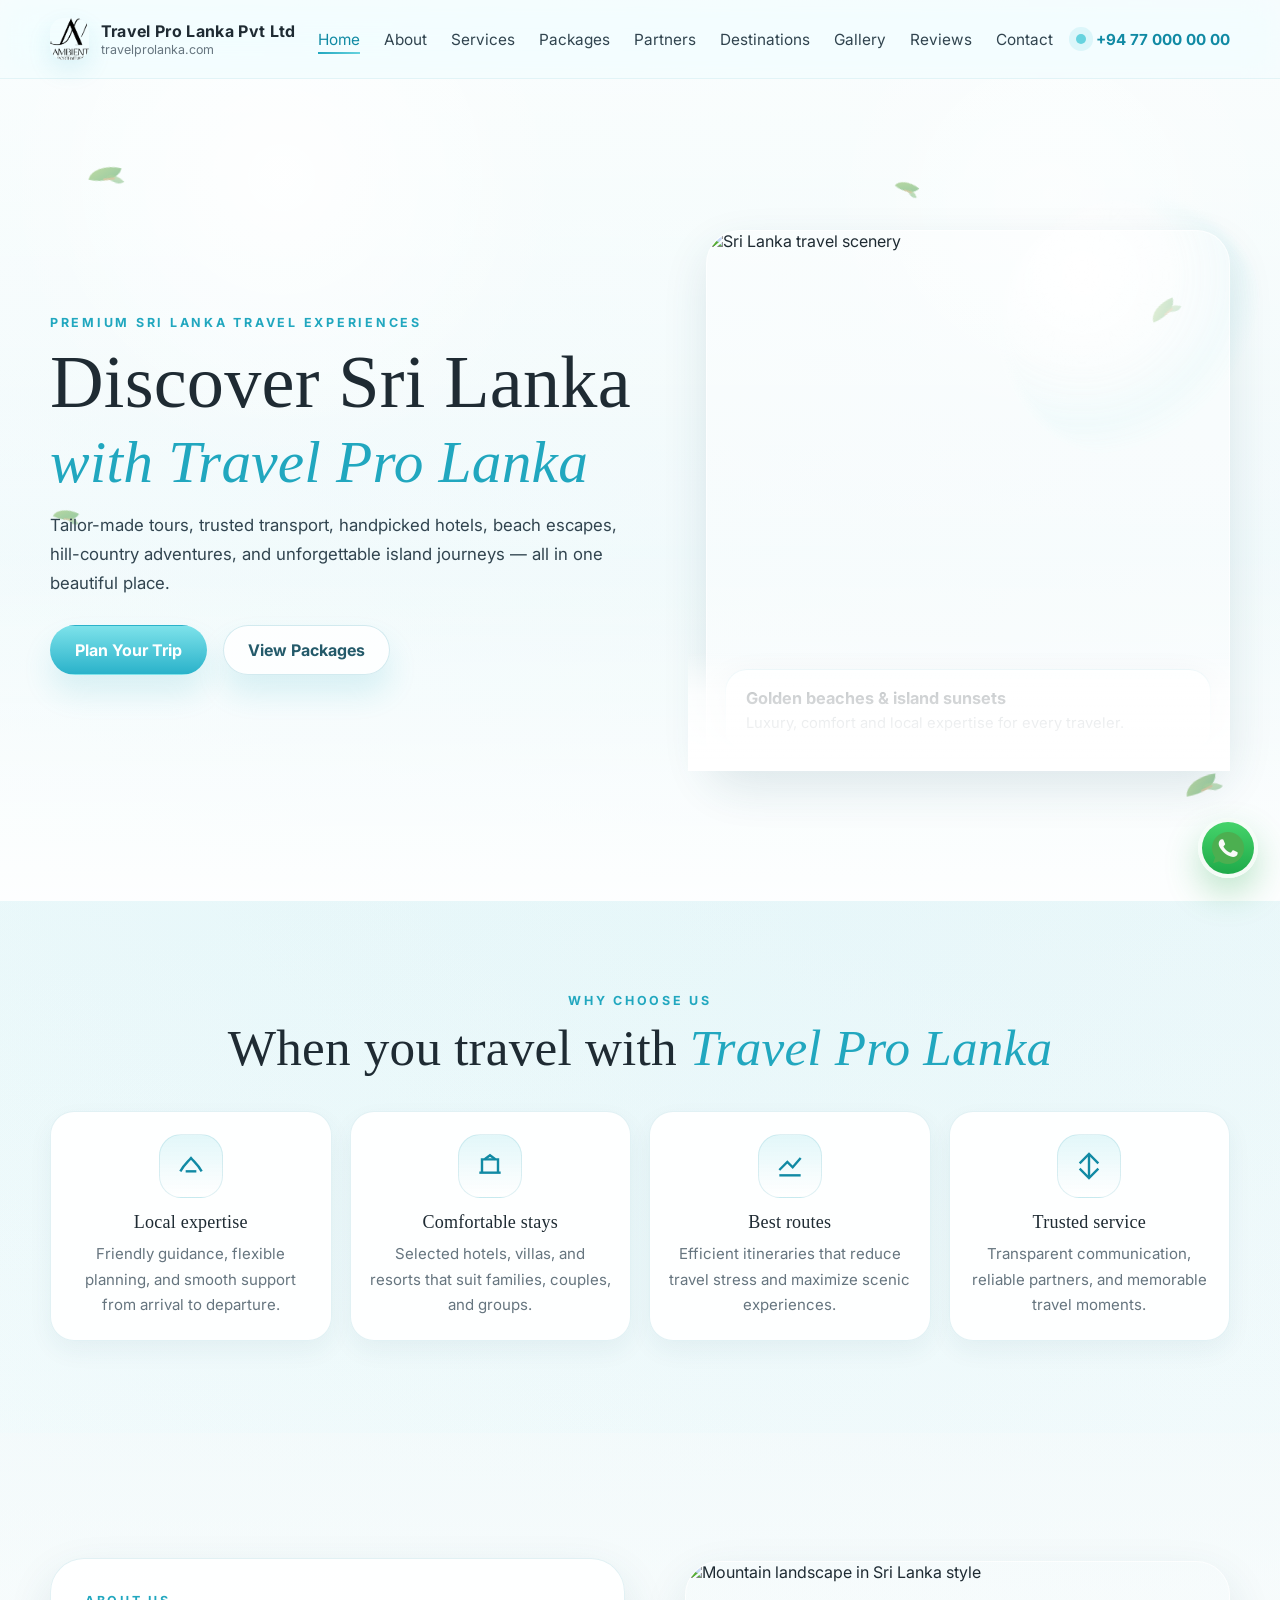
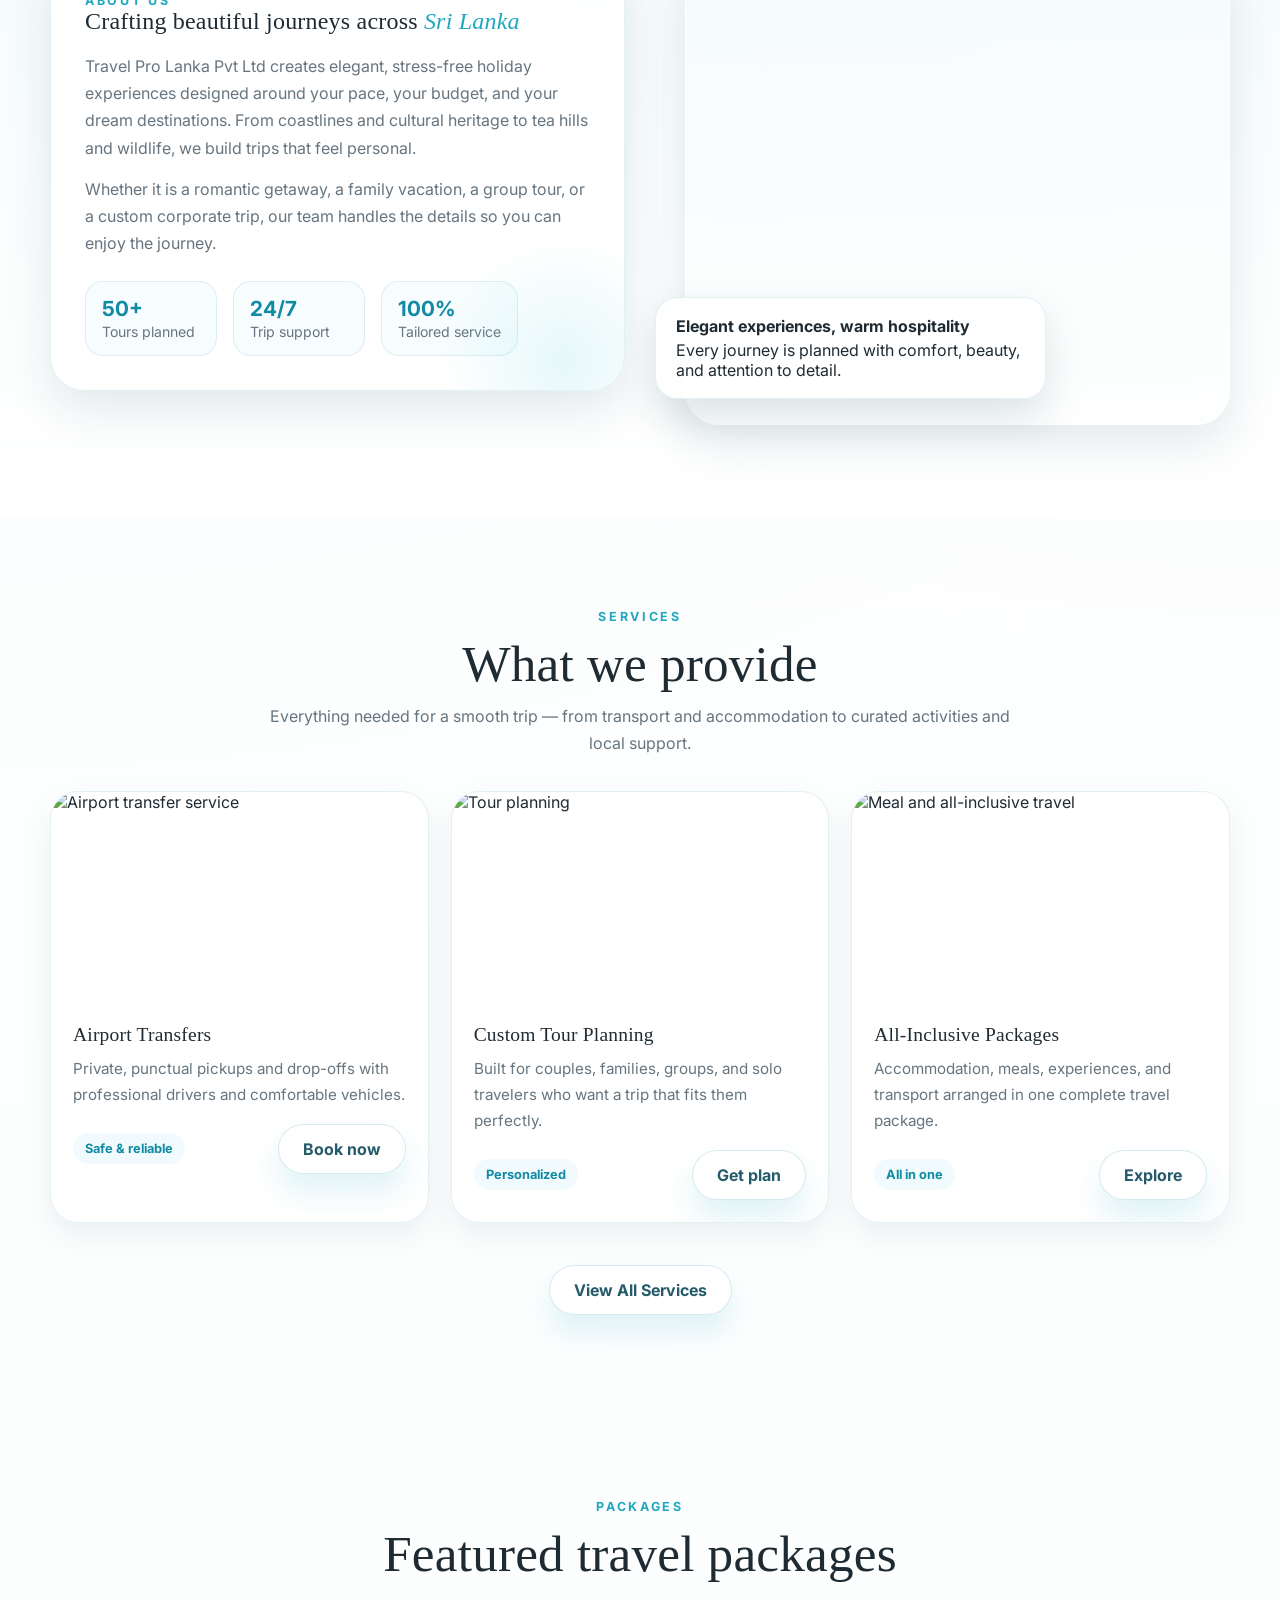
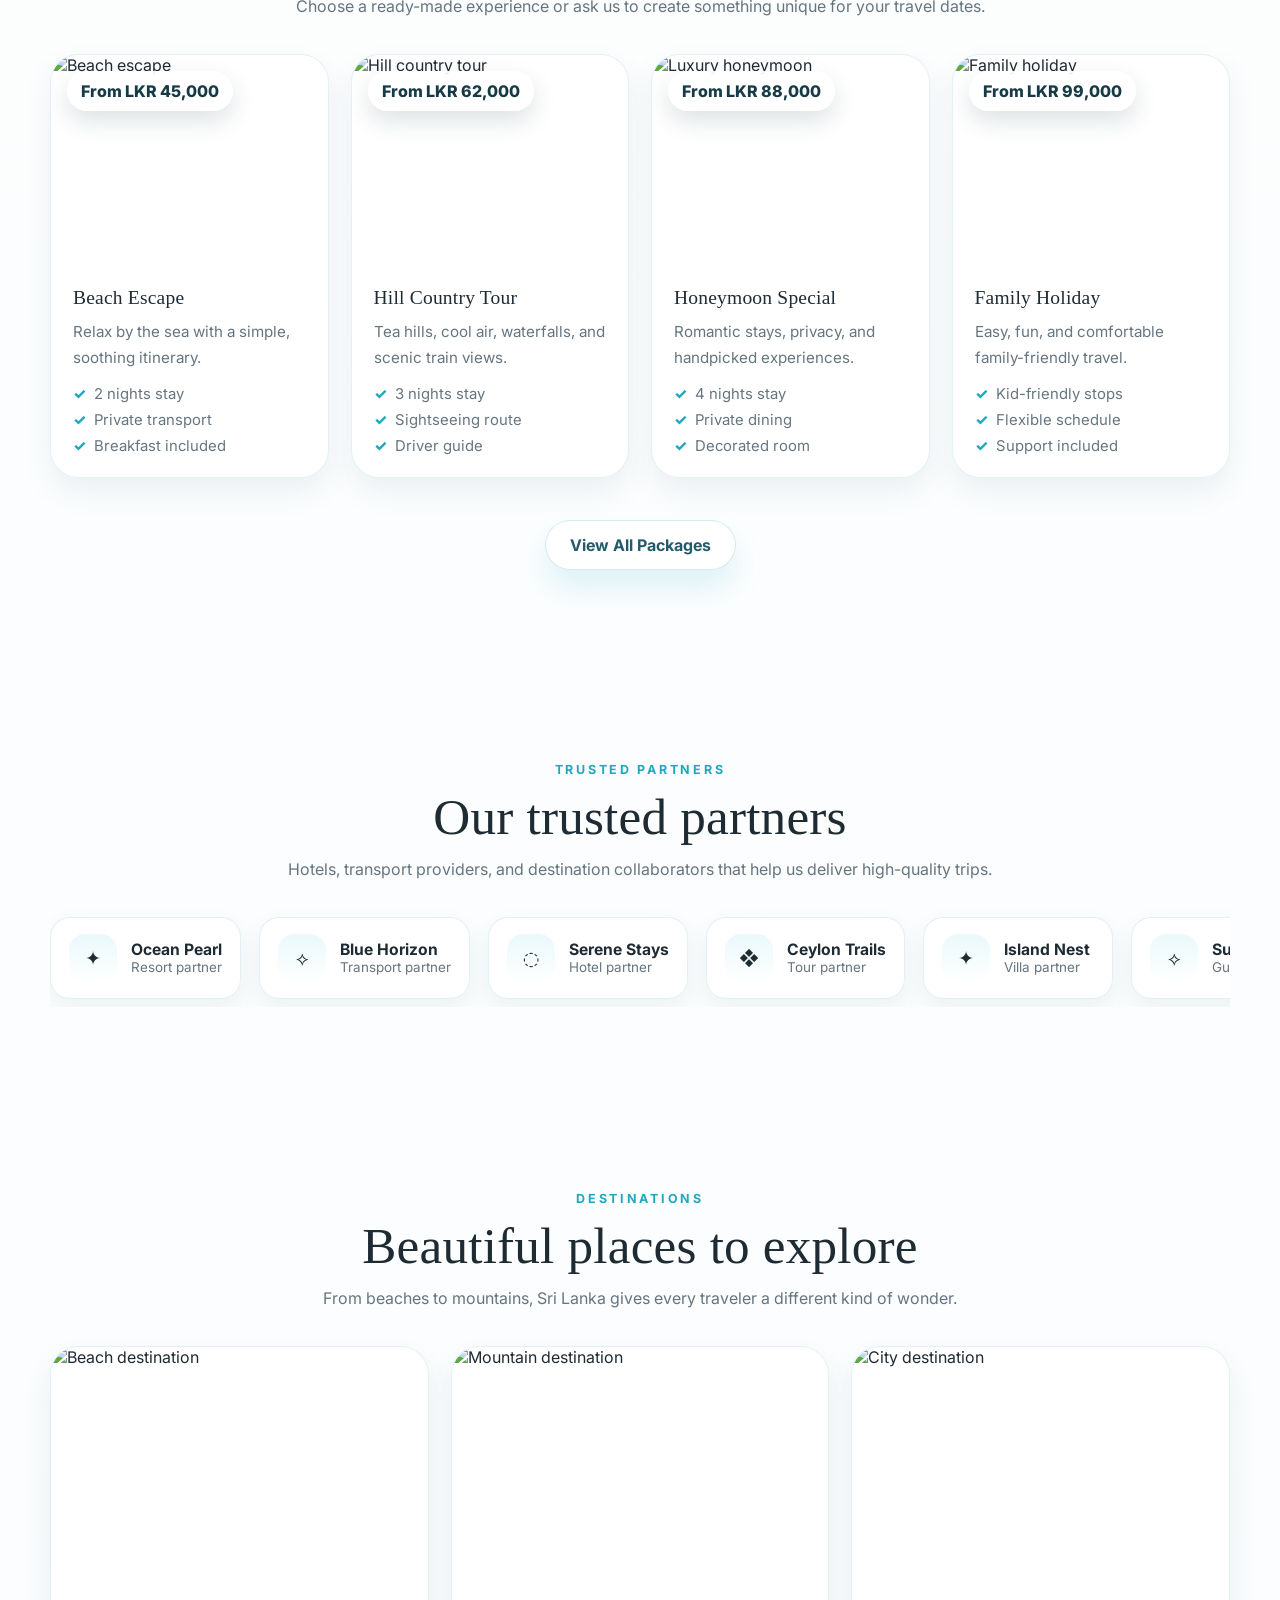
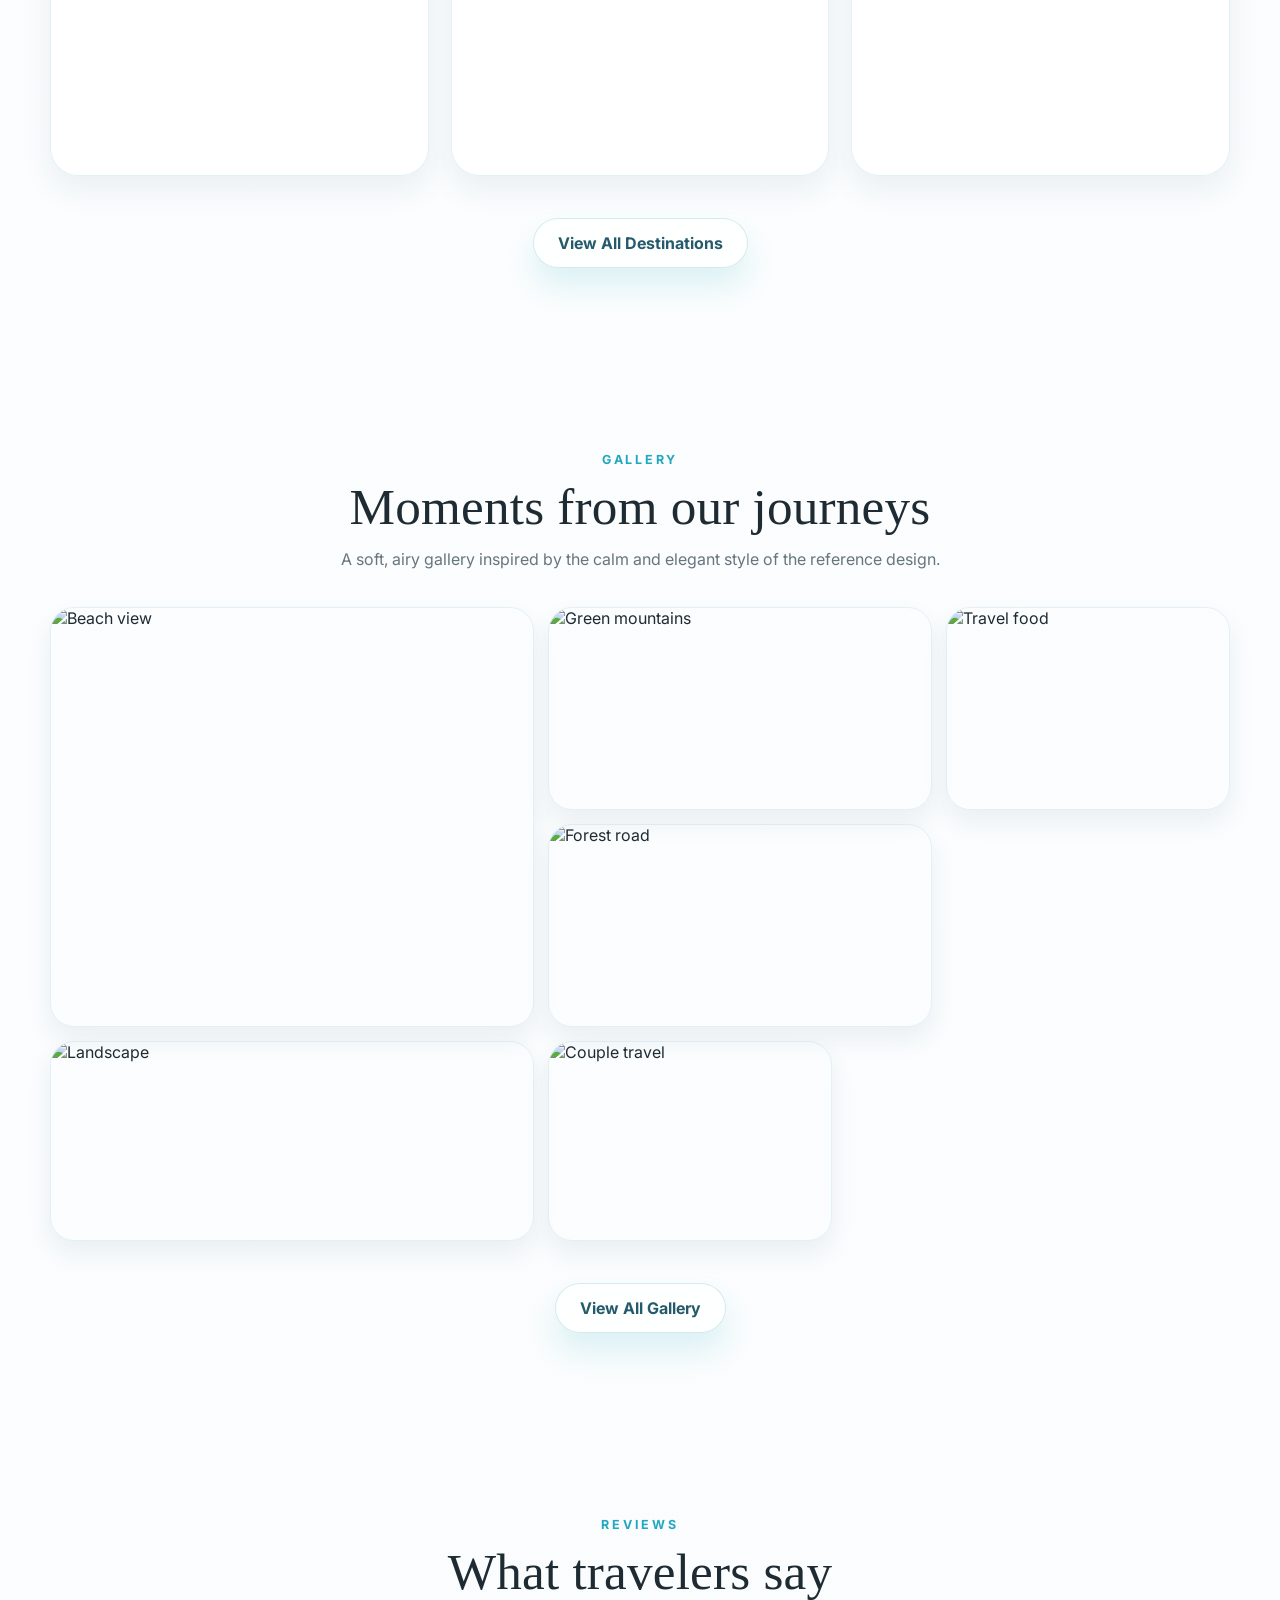
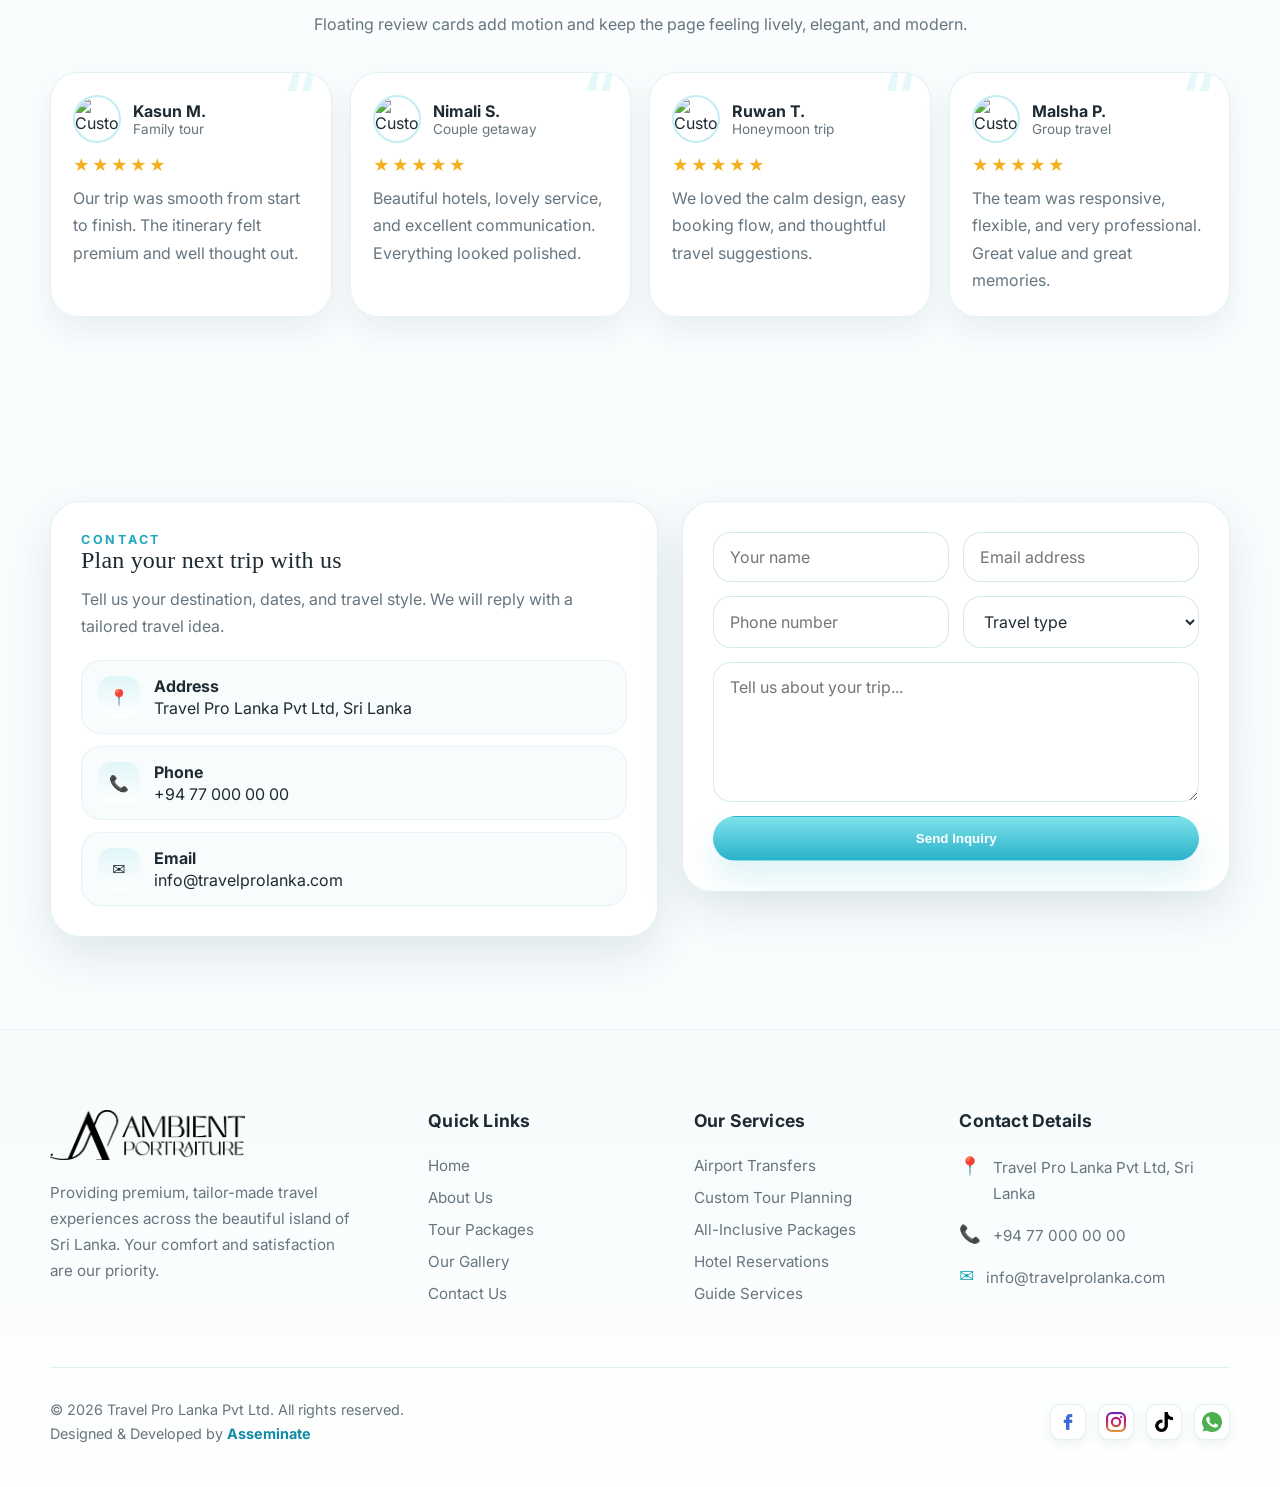
==== commit 550924cc: "implemented requested pages" ====
--- a/index.html
+++ b/index.html
@@ -31,15 +31,15 @@
       </a>
 
       <nav class="nav-links" aria-label="Primary">
-        <a href="#home" class="active">Home</a>
-        <a href="#about">About</a>
-        <a href="#services">Services</a>
-        <a href="#packages">Packages</a>
-        <a href="#partners">Partners</a>
-        <a href="#destinations">Destinations</a>
-        <a href="#gallery">Gallery</a>
-        <a href="#reviews">Reviews</a>
-        <a href="#contact">Contact</a>
+        <a href="index.html#home" class="active">Home</a>
+        <a href="index.html#about">About</a>
+        <a href="services.html">Services</a>
+        <a href="packages.html">Packages</a>
+        <a href="index.html#partners">Partners</a>
+        <a href="destinations.html">Destinations</a>
+        <a href="gallery.html">Gallery</a>
+        <a href="index.html#reviews">Reviews</a>
+        <a href="index.html#contact">Contact</a>
       </nav>
 
       <a class="nav-cta" href="tel:+94770000000"><span class="phone-dot"></span> +94 77 000 00 00</a>
@@ -71,7 +71,7 @@
             </p>
             <div class="hero-actions">
               <a class="btn btn-primary" href="#contact">Plan Your Trip</a>
-              <a class="btn btn-secondary" href="#packages">View Packages</a>
+              <a class="btn btn-secondary" href="packages.html">View Packages</a>
             </div>
           </div>
 
@@ -188,7 +188,7 @@
         </div>
         <div class="cards-grid cards-3">
           <article class="service-card">
-            <img src="https://images.unsplash.com/photo-1502920917128-1aa5007646b8?auto=format&fit=crop&w=1200&q=80" alt="Airport transfer service" />
+            <img src="https://diplomacylimousine.ae/wp-content/uploads/2022/11/5-good-reasons-to-use-a-limo-service-for-your-airport-transfers_pd40106w2440h1500rcrop_559.jpg" alt="Airport transfer service" />
             <div class="card-body">
               <h3>Airport Transfers</h3>
               <p>Private, punctual pickups and drop-offs with professional drivers and comfortable vehicles.</p>
@@ -196,7 +196,7 @@
             </div>
           </article>
           <article class="service-card">
-            <img src="https://images.unsplash.com/photo-1516183733822-ff3f7d0a7c2a?auto=format&fit=crop&w=1200&q=80" alt="Tour planning" />
+            <img src="https://odiinaka.com/wp-content/uploads/2024/01/Product-Images-5-1.png" alt="Tour planning" />
             <div class="card-body">
               <h3>Custom Tour Planning</h3>
               <p>Built for couples, families, groups, and solo travelers who want a trip that fits them perfectly.</p>
@@ -211,6 +211,9 @@
               <div class="card-footer"><span class="pill">All in one</span><a class="btn btn-secondary" href="#packages">Explore</a></div>
             </div>
           </article>
+        </div>
+        <div class="view-all-wrap">
+          <a href="services.html" class="btn btn-secondary">View All Services</a>
         </div>
       </div>
     </section>
@@ -277,6 +280,9 @@
             </div>
           </article>
         </div>
+        <div class="view-all-wrap">
+          <a href="packages.html" class="btn btn-secondary">View All Packages</a>
+        </div>
       </div>
     </section>
 
@@ -343,26 +349,29 @@
         </div>
         <div class="dest-grid">
           <article class="dest-card">
-            <img src="https://images.unsplash.com/photo-1589308078059-be1415eab4c7?auto=format&fit=crop&w=1200&q=80" alt="Beach destination" />
+            <img src="https://thesrilankatravelblog.com/wp-content/uploads/2021/11/a-guide-to-sri-lankas-south-coast-beaches-slider-4.jpg" alt="Beach destination" />
             <div class="dest-overlay">
               <h3>South Coast</h3>
               <p>Sun, surf, and seaside relaxation.</p>
             </div>
           </article>
           <article class="dest-card">
-            <img src="https://images.unsplash.com/photo-1542397284385-6010376c5337?auto=format&fit=crop&w=1200&q=80" alt="Mountain destination" />
+            <img src="https://bokun.s3.amazonaws.com/c585f0ae-7fd6-4a80-9a5a-44465aba5007.jpeg?fl_progressive,h_507,w_900,q_5/" alt="Mountain destination" />
             <div class="dest-overlay">
               <h3>Hill Country</h3>
               <p>Tea estates, cool air, scenic roads.</p>
             </div>
           </article>
           <article class="dest-card">
-            <img src="https://images.unsplash.com/photo-1528127269322-539801943592?auto=format&fit=crop&w=1200&q=80" alt="City destination" />
+            <img src="https://jetwingtravels.com/wp-content/uploads/2023/07/Mihinthale-1920-x-1080.jpg" alt="City destination" />
             <div class="dest-overlay">
               <h3>City & Heritage</h3>
               <p>Culture, history, shopping, and food.</p>
             </div>
           </article>
+        </div>
+        <div class="view-all-wrap">
+          <a href="destinations.html" class="btn btn-secondary">View All Destinations</a>
         </div>
       </div>
     </section>
@@ -382,6 +391,9 @@
           <figure class="g4"><img src="https://images.unsplash.com/photo-1441974231531-c6227db76b6e?auto=format&fit=crop&w=1200&q=80" alt="Forest road" /></figure>
           <figure class="g5"><img src="https://images.unsplash.com/photo-1469474968028-56623f02e42e?auto=format&fit=crop&w=1200&q=80" alt="Landscape" /></figure>
           <figure class="g6"><img src="https://images.unsplash.com/photo-1500648767791-00dcc994a43e?auto=format&fit=crop&w=1200&q=80" alt="Couple travel" /></figure>
+        </div>
+        <div class="view-all-wrap">
+          <a href="gallery.html" class="btn btn-secondary">View All Gallery</a>
         </div>
       </div>
     </section>
@@ -491,11 +503,11 @@
         <div class="footer-col footer-links">
           <h4>Quick Links</h4>
           <ul>
-            <li><a href="#home">Home</a></li>
-            <li><a href="#about">About Us</a></li>
-            <li><a href="#packages">Tour Packages</a></li>
-            <li><a href="#gallery">Our Gallery</a></li>
-            <li><a href="#contact">Contact Us</a></li>
+            <li><a href="index.html#home">Home</a></li>
+            <li><a href="index.html#about">About Us</a></li>
+            <li><a href="packages.html">Tour Packages</a></li>
+            <li><a href="gallery.html">Our Gallery</a></li>
+            <li><a href="index.html#contact">Contact Us</a></li>
           </ul>
         </div>
 
@@ -503,11 +515,11 @@
         <div class="footer-col footer-services">
           <h4>Our Services</h4>
           <ul>
-            <li><a href="#services">Airport Transfers</a></li>
-            <li><a href="#services">Custom Tour Planning</a></li>
-            <li><a href="#services">All-Inclusive Packages</a></li>
-            <li><a href="#services">Hotel Reservations</a></li>
-            <li><a href="#services">Guide Services</a></li>
+            <li><a href="services.html">Airport Transfers</a></li>
+            <li><a href="services.html">Custom Tour Planning</a></li>
+            <li><a href="services.html">All-Inclusive Packages</a></li>
+            <li><a href="services.html">Hotel Reservations</a></li>
+            <li><a href="services.html">Guide Services</a></li>
           </ul>
         </div>
 
--- a/css/main.css
+++ b/css/main.css
@@ -1336,3 +1336,257 @@
     text-align: center;
   }
 }
+
+/* --- New Page Components --- */
+
+.view-all-wrap {
+  display: flex;
+  justify-content: center;
+  margin-top: 42px;
+}
+
+/* Detail Page Hero */
+.detail-hero {
+  position: relative;
+  height: 500px;
+  overflow: hidden;
+  display: flex;
+  align-items: flex-end;
+  padding-bottom: 60px;
+  background: var(--text);
+}
+
+.detail-hero img {
+  position: absolute;
+  inset: 0;
+  width: 100%;
+  height: 100%;
+  object-fit: cover;
+  opacity: 0.6;
+}
+
+.detail-hero .container {
+  position: relative;
+  z-index: 2;
+  color: white;
+}
+
+.detail-hero h1 {
+  font-size: clamp(2.5rem, 6vw, 4.5rem);
+  color: white;
+  margin-bottom: 12px;
+}
+
+.detail-meta {
+  display: flex;
+  gap: 20px;
+  font-weight: 500;
+  opacity: 0.9;
+}
+
+/* Detail Content Layout */
+.detail-grid {
+  display: grid;
+  grid-template-columns: 1fr 380px;
+  gap: 48px;
+  padding: 80px 0;
+}
+
+.detail-main {
+  display: flex;
+  flex-direction: column;
+  gap: 40px;
+}
+
+.detail-section h2 {
+  font-size: 2rem;
+  margin-bottom: 20px;
+  position: relative;
+  padding-bottom: 10px;
+}
+
+.detail-section h2::after {
+  content: "";
+  position: absolute;
+  left: 0;
+  bottom: 0;
+  width: 60px;
+  height: 3px;
+  background: var(--aqua);
+  border-radius: 2px;
+}
+
+.detail-description {
+  font-size: 1.1rem;
+  line-height: 1.8;
+}
+
+/* Highlights Grid */
+.highlights-grid {
+  display: grid;
+  grid-template-columns: repeat(auto-fill, minmax(240px, 1fr));
+  gap: 20px;
+}
+
+.highlight-item {
+  background: var(--soft);
+  padding: 18px;
+  border-radius: 18px;
+  border: 1px solid var(--line);
+  display: flex;
+  gap: 14px;
+  align-items: flex-start;
+}
+
+.highlight-item .icon {
+  font-size: 1.4rem;
+}
+
+/* Itinerary Timeline */
+.itinerary-list {
+  display: flex;
+  flex-direction: column;
+  gap: 0;
+  position: relative;
+  padding-left: 30px;
+}
+
+.itinerary-list::before {
+  content: "";
+  position: absolute;
+  left: 0;
+  top: 10px;
+  bottom: 10px;
+  width: 2px;
+  background: var(--line);
+}
+
+.itinerary-item {
+  position: relative;
+  padding-bottom: 40px;
+}
+
+.itinerary-item::before {
+  content: "";
+  position: absolute;
+  left: -35px;
+  top: 6px;
+  width: 12px;
+  height: 12px;
+  border-radius: 50%;
+  background: var(--aqua-deep);
+  border: 4px solid white;
+  box-shadow: 0 0 0 4px rgba(103, 211, 223, 0.2);
+}
+
+.itinerary-item h3 {
+  font-size: 1.3rem;
+  margin-bottom: 10px;
+  color: var(--text);
+}
+
+/* Inclusions/Exclusions */
+.in-ex-grid {
+  display: grid;
+  grid-template-columns: 1fr 1fr;
+  gap: 30px;
+}
+
+.in-ex-list {
+  list-style: none;
+  padding: 0;
+  margin: 0;
+}
+
+.in-ex-list li {
+  padding: 10px 0;
+  display: flex;
+  gap: 12px;
+  border-bottom: 1px solid var(--line);
+}
+
+.in-ex-list li:last-child {
+  border-bottom: none;
+}
+
+.inc li i { color: #2ecc71; }
+.exc li i { color: #e74c3c; }
+
+/* Booking Sidebar */
+.booking-sidebar {
+  position: sticky;
+  top: 100px;
+  background: white;
+  padding: 30px;
+  border-radius: 34px;
+  box-shadow: var(--shadow);
+  border: 1px solid var(--line);
+}
+
+.booking-sidebar .price-box {
+  margin-bottom: 24px;
+}
+
+.booking-sidebar .price-box .label {
+  display: block;
+  font-size: 0.9rem;
+  color: var(--muted);
+}
+
+.booking-sidebar .price-box .amount {
+  font-size: 2.2rem;
+  font-weight: 800;
+  color: var(--text);
+  font-family: Georgia, serif;
+}
+
+.booking-form-small {
+  display: flex;
+  flex-direction: column;
+  gap: 16px;
+}
+
+.booking-form-small input,
+.booking-form-small select,
+.booking-form-small textarea {
+  width: 100%;
+  padding: 14px;
+  border-radius: 12px;
+  border: 1px solid var(--line);
+  font-family: inherit;
+  background: var(--soft);
+}
+
+/* Gallery Masonry / Grid */
+.gallery-page-grid {
+  display: grid;
+  grid-template-columns: repeat(auto-fill, minmax(300px, 1fr));
+  gap: 20px;
+  padding: 60px 0;
+}
+
+.gallery-page-grid figure {
+  margin: 0;
+  border-radius: 24px;
+  overflow: hidden;
+  height: 350px;
+  box-shadow: var(--shadow);
+}
+
+.gallery-page-grid img {
+  width: 100%;
+  height: 100%;
+  object-fit: cover;
+}
+
+@media (max-width: 992px) {
+  .detail-grid {
+    grid-template-columns: 1fr;
+  }
+  .booking-sidebar {
+    position: static;
+  }
+  .in-ex-grid {
+    grid-template-columns: 1fr;
+  }
+}
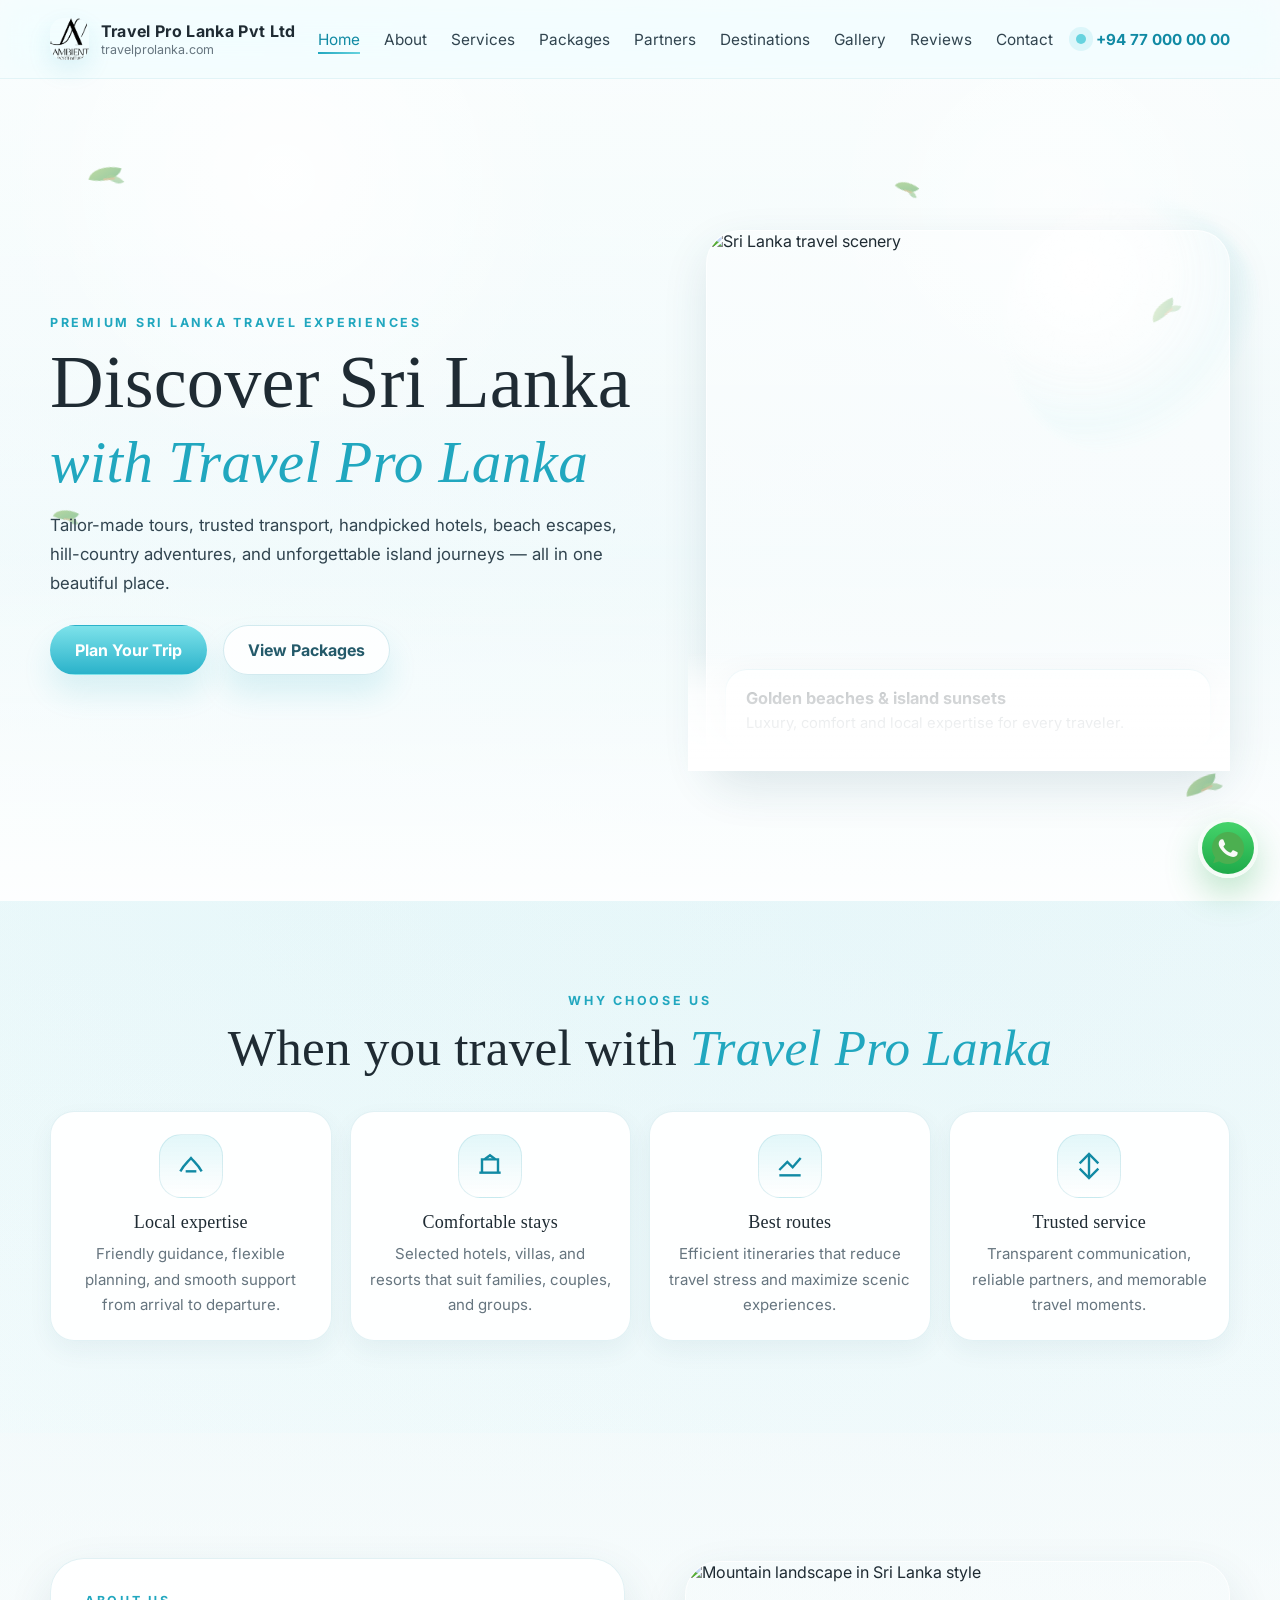
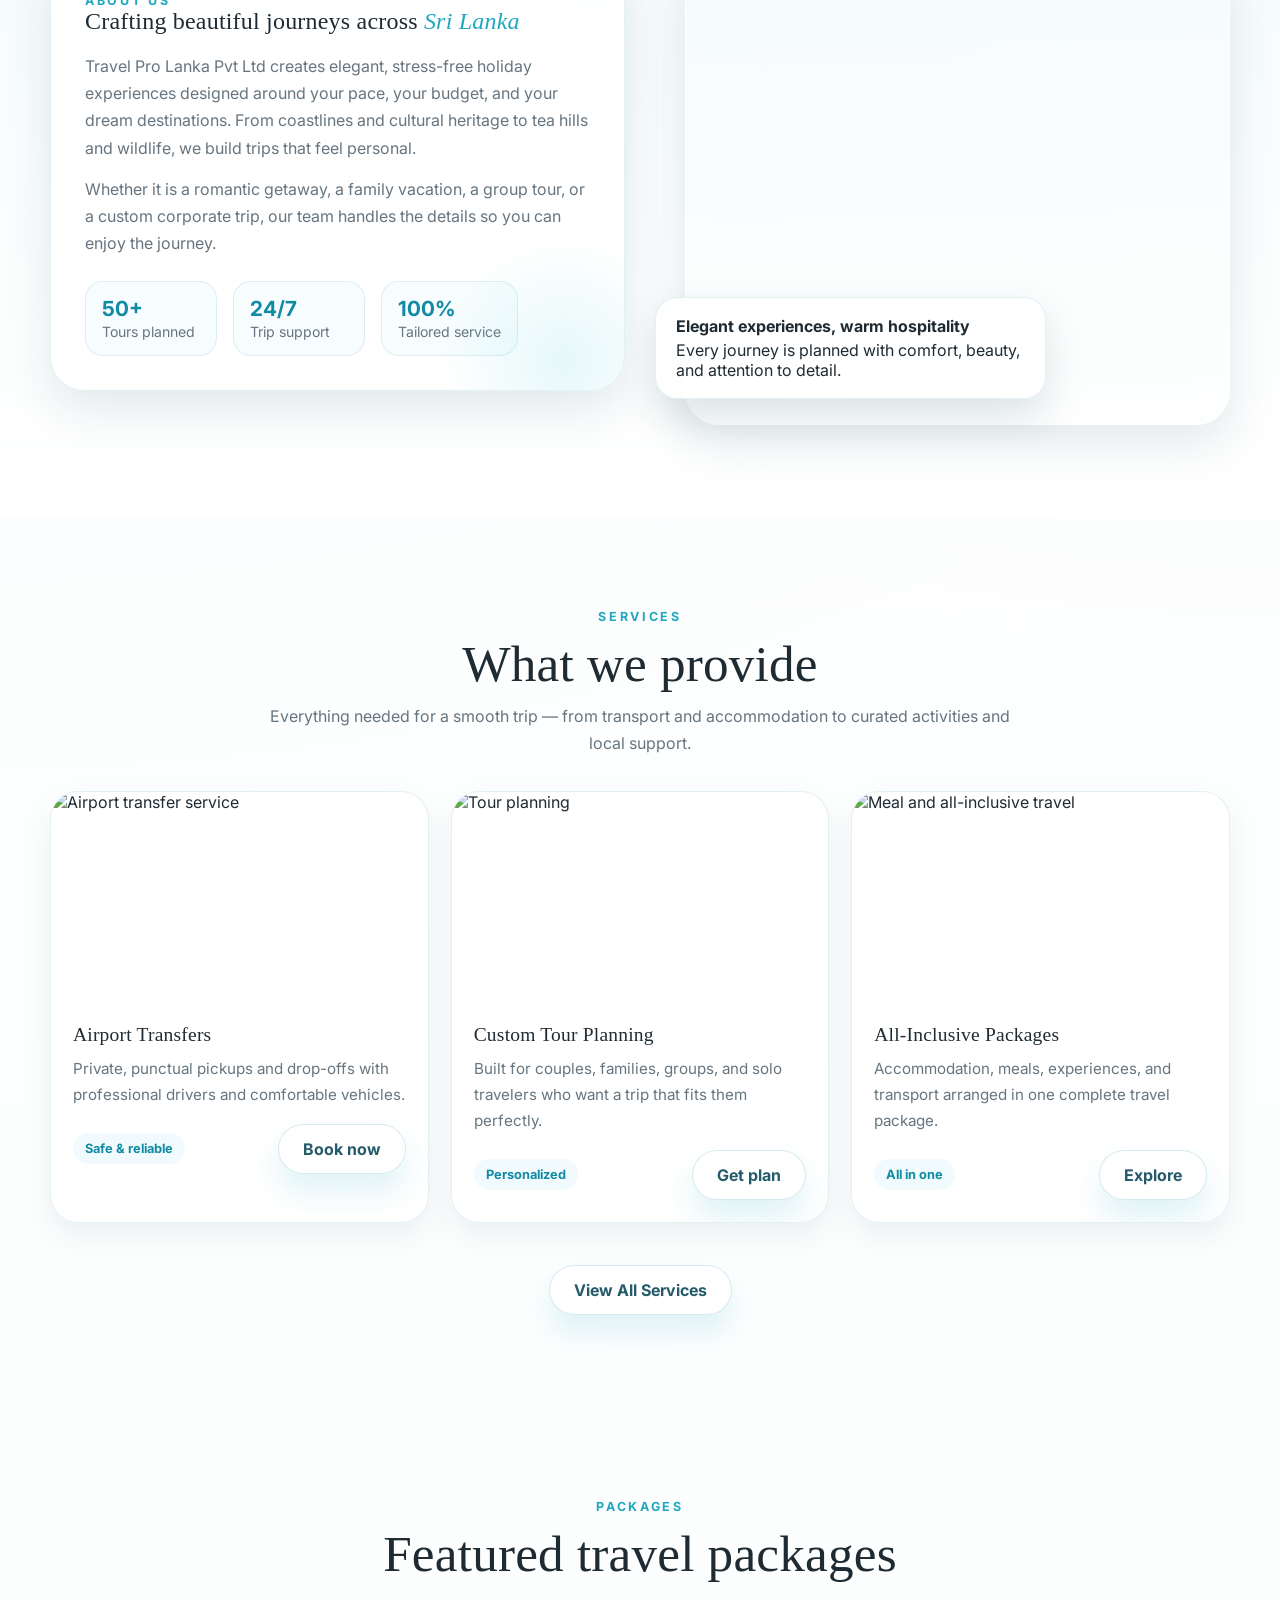
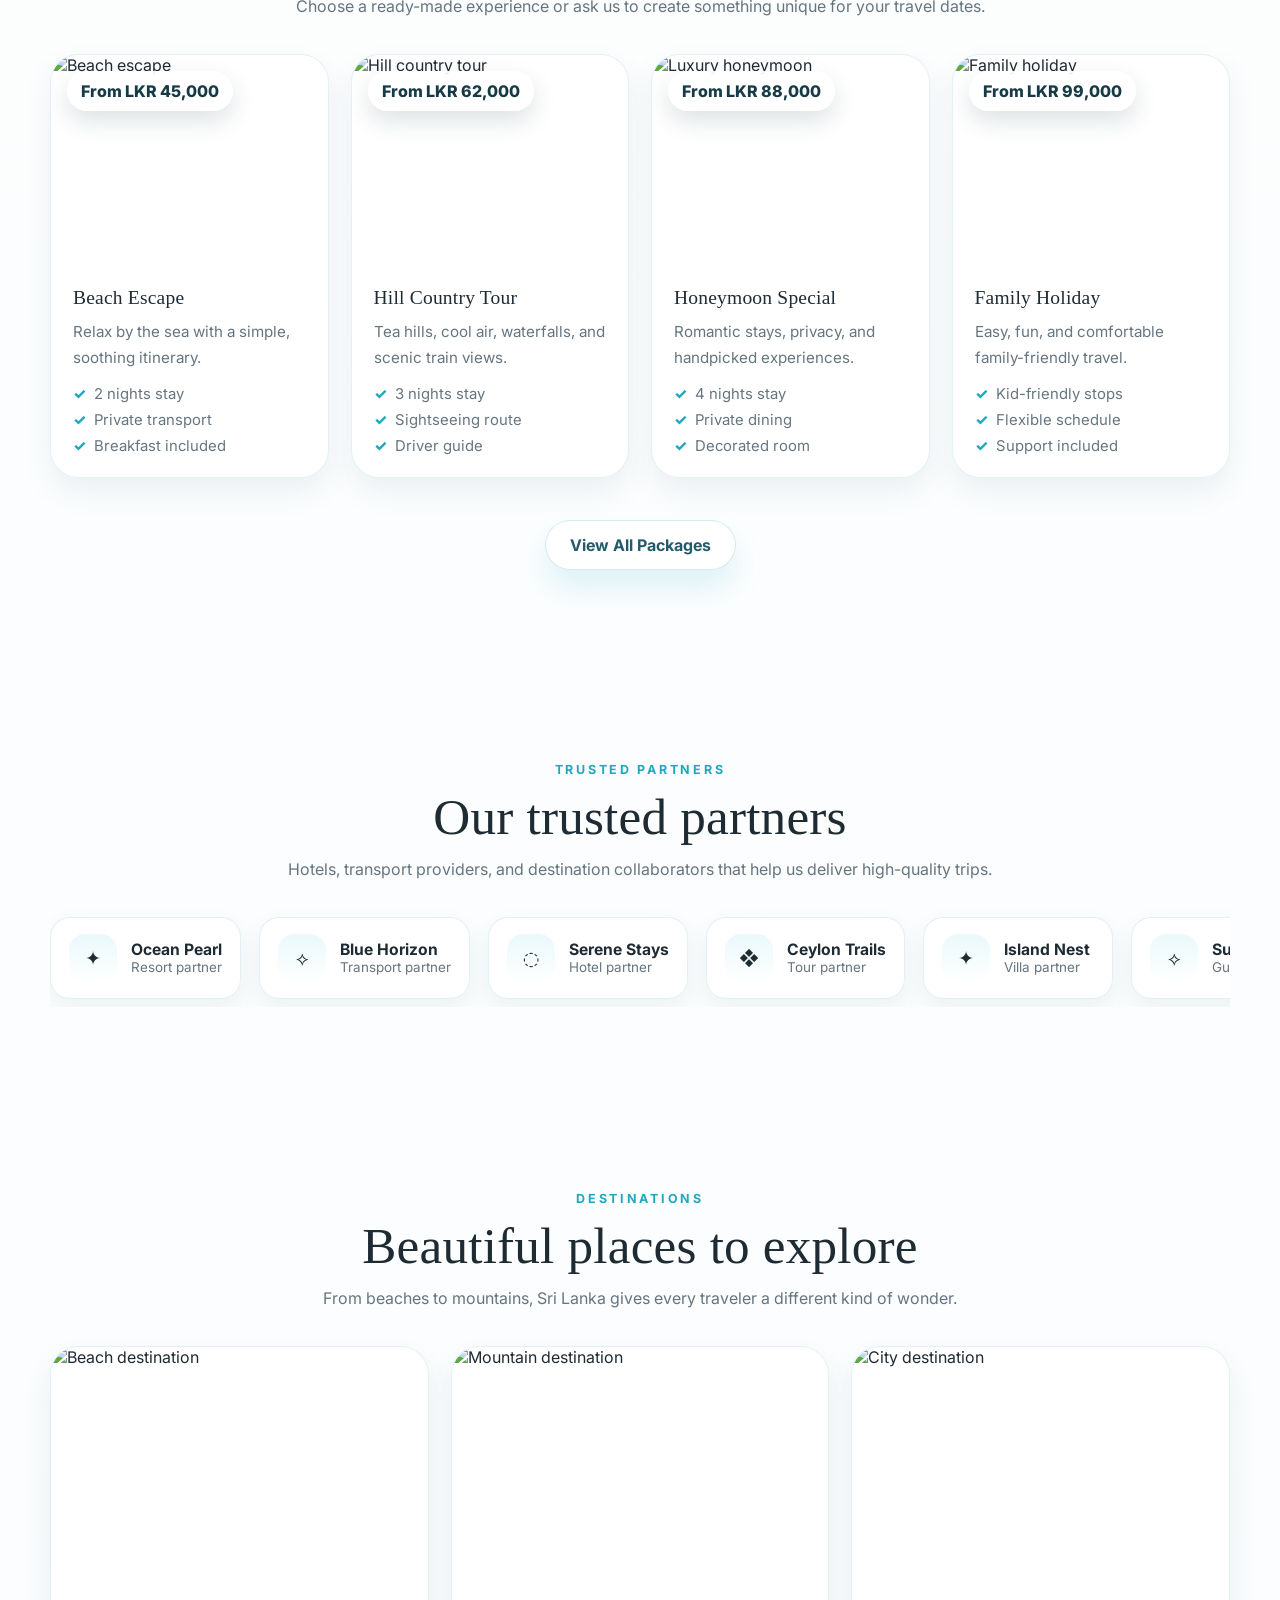
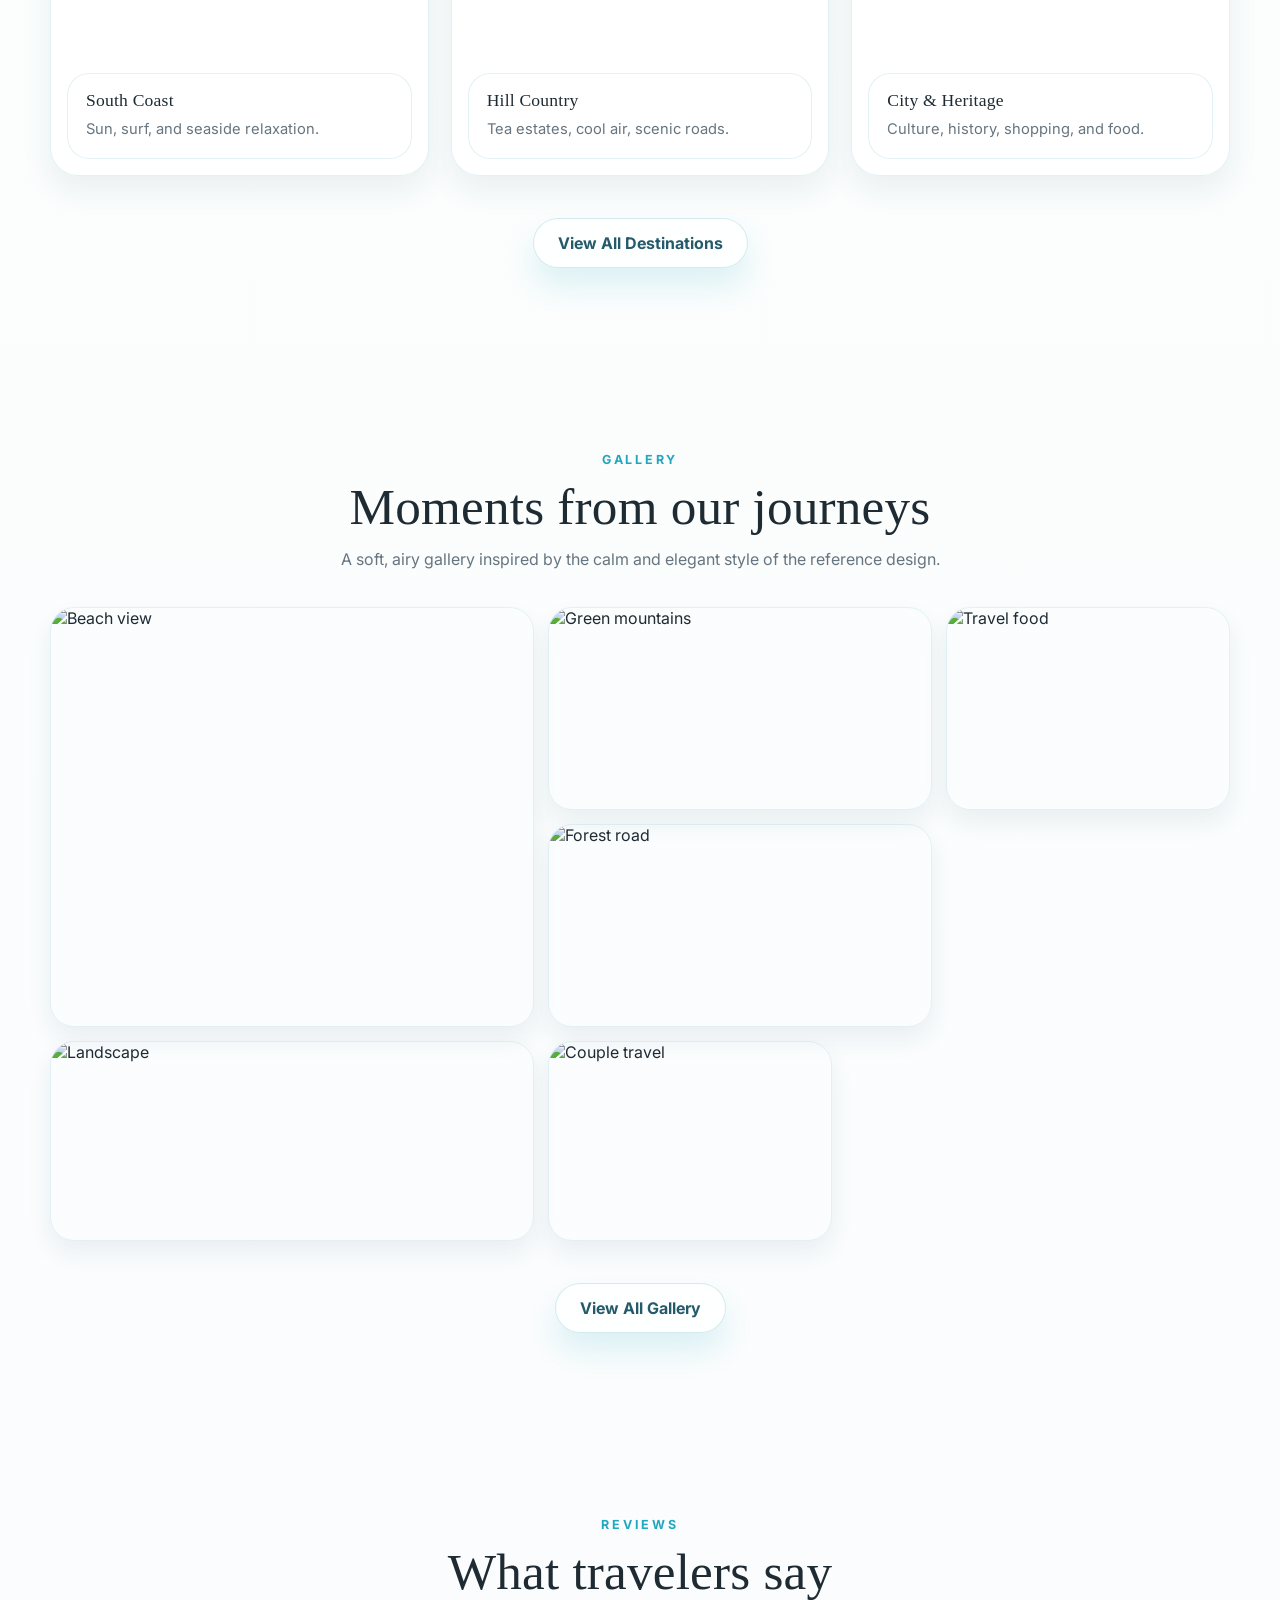
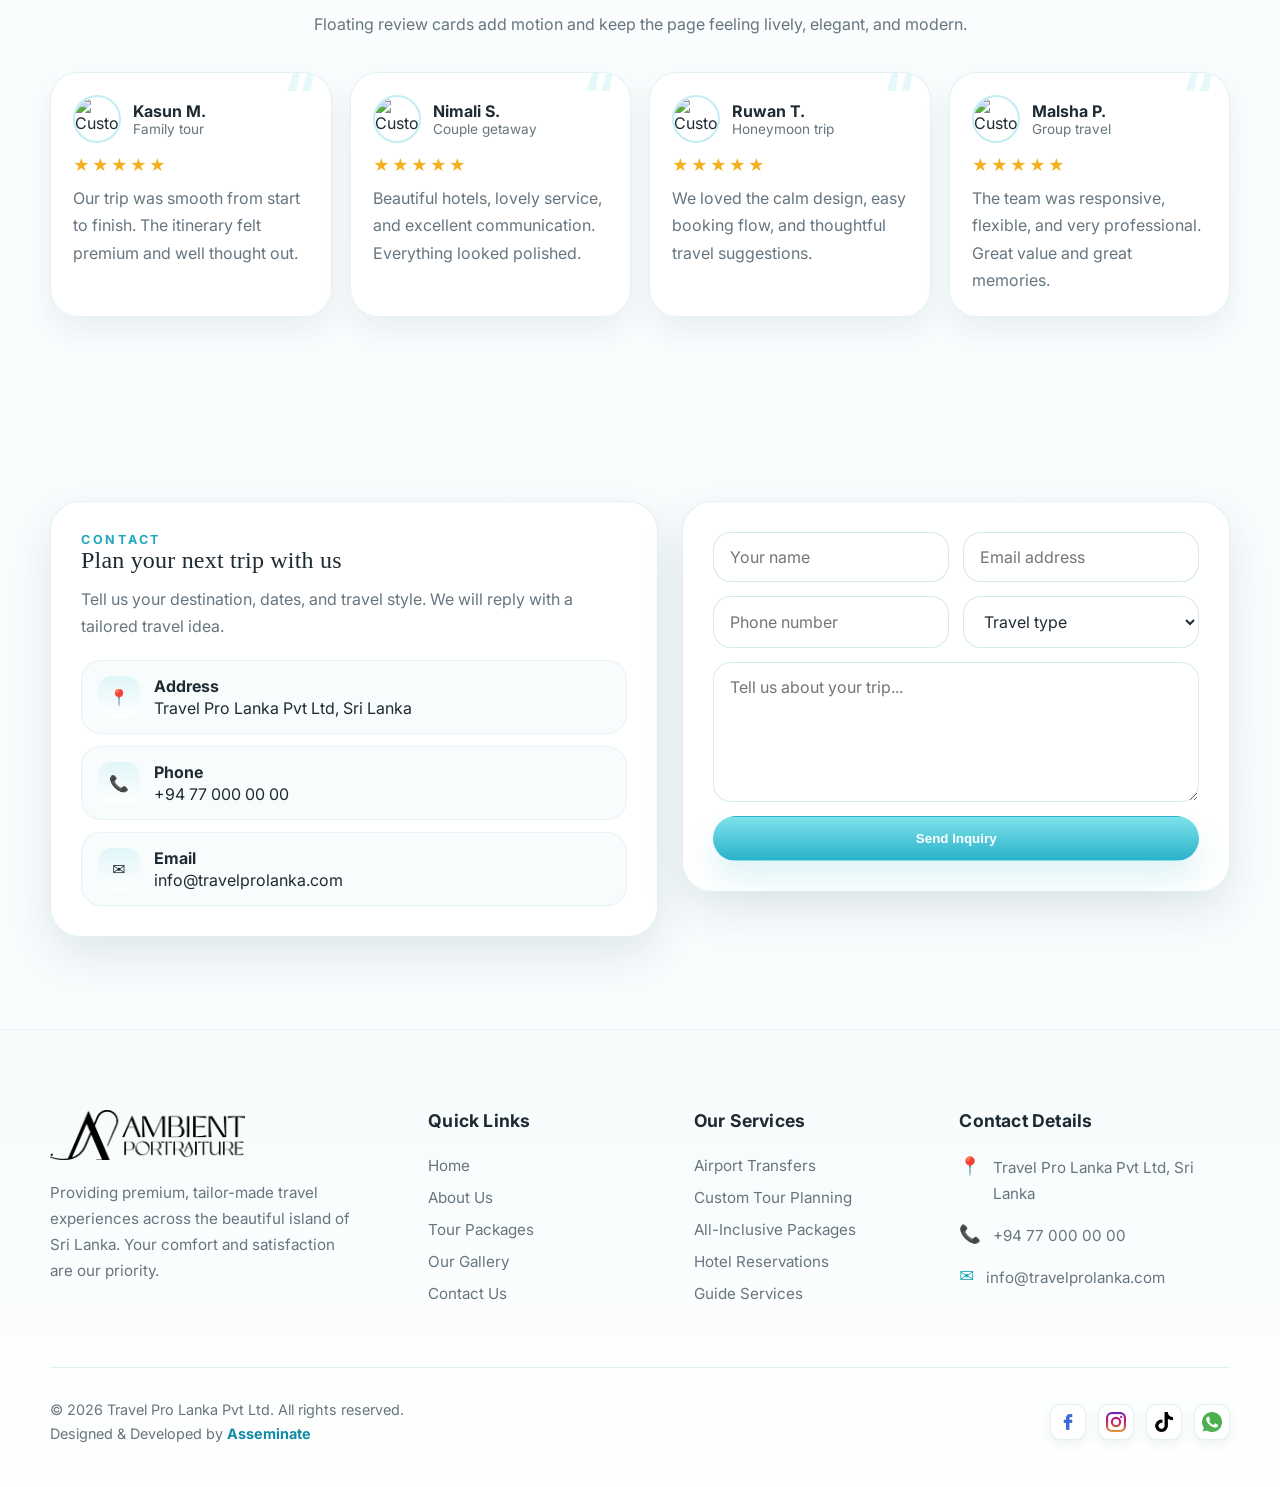
==== commit b92f769f: "final bug fix" ====
--- a/index.html
+++ b/index.html
@@ -490,6 +490,14 @@
   </main>
 
   <!-- Enhanced Footer -->
+  <!-- Lightbox Modal -->
+  <div class="lightbox-modal" id="lightboxModal">
+    <div class="lightbox-content">
+      <button class="lightbox-close" id="lightboxClose" aria-label="Close gallery">&times;</button>
+      <img src="" alt="Full size view" id="lightboxImg" />
+    </div>
+  </div>
+
   <footer class="footer">
     <div class="container">
       <div class="footer-grid">
--- a/css/main.css
+++ b/css/main.css
@@ -1590,3 +1590,125 @@
     grid-template-columns: 1fr;
   }
 }
+
+.detail-single {
+  grid-template-columns: 1fr;
+}
+
+.detail-single .detail-main {
+  max-width: 900px;
+  margin: 0 auto;
+}
+
+
+@media (max-width: 720px) {
+  /* Existing responsiveness... */
+  .section {
+    padding: 72px 0
+  }
+
+  .hero {
+    min-height: auto;
+    padding: 34px 0 22px
+  }
+
+  .detail-hero {
+    height: 350px;
+    padding-bottom: 40px;
+  }
+
+  .detail-hero h1 {
+    font-size: 2.2rem;
+  }
+
+  .detail-meta {
+    flex-direction: column;
+    gap: 8px;
+    font-size: 0.9rem;
+  }
+
+  .gallery-page-grid {
+    grid-template-columns: 1fr;
+  }
+
+  .gallery-page-grid figure {
+    height: 280px;
+  }
+
+  .itinerary-list {
+    padding-left: 20px;
+  }
+
+  .itinerary-item h3 {
+    font-size: 1.15rem;
+  }
+  
+  .booking-sidebar {
+    padding: 24px;
+    border-radius: 24px;
+  }
+}
+
+/* --- Gallery Lightbox Modal --- */
+.lightbox-modal {
+  position: fixed;
+  inset: 0;
+  background: rgba(0, 0, 0, 0.92);
+  z-index: 1000;
+  display: flex;
+  align-items: center;
+  justify-content: center;
+  opacity: 0;
+  pointer-events: none;
+  transition: opacity 0.3s ease;
+  backdrop-filter: blur(8px);
+}
+
+.lightbox-modal.active {
+  opacity: 1;
+  pointer-events: auto;
+}
+
+.lightbox-content {
+  position: relative;
+  max-width: 90vw;
+  max-height: 85vh;
+  transform: scale(0.9);
+  transition: transform 0.3s ease;
+}
+
+.lightbox-modal.active .lightbox-content {
+  transform: scale(1);
+}
+
+.lightbox-content img {
+  width: 100%;
+  height: 100%;
+  object-fit: contain;
+  border-radius: 12px;
+  box-shadow: 0 20px 50px rgba(0,0,0,0.5);
+}
+
+.lightbox-close {
+  position: absolute;
+  top: -50px;
+  right: 0;
+  background: white;
+  color: black;
+  border: none;
+  width: 40px;
+  height: 40px;
+  border-radius: 50%;
+  font-size: 24px;
+  cursor: pointer;
+  display: flex;
+  align-items: center;
+  justify-content: center;
+  box-shadow: 0 4px 12px rgba(0,0,0,0.2);
+}
+
+.lightbox-close:hover {
+  background: var(--aqua);
+  color: white;
+}
+
